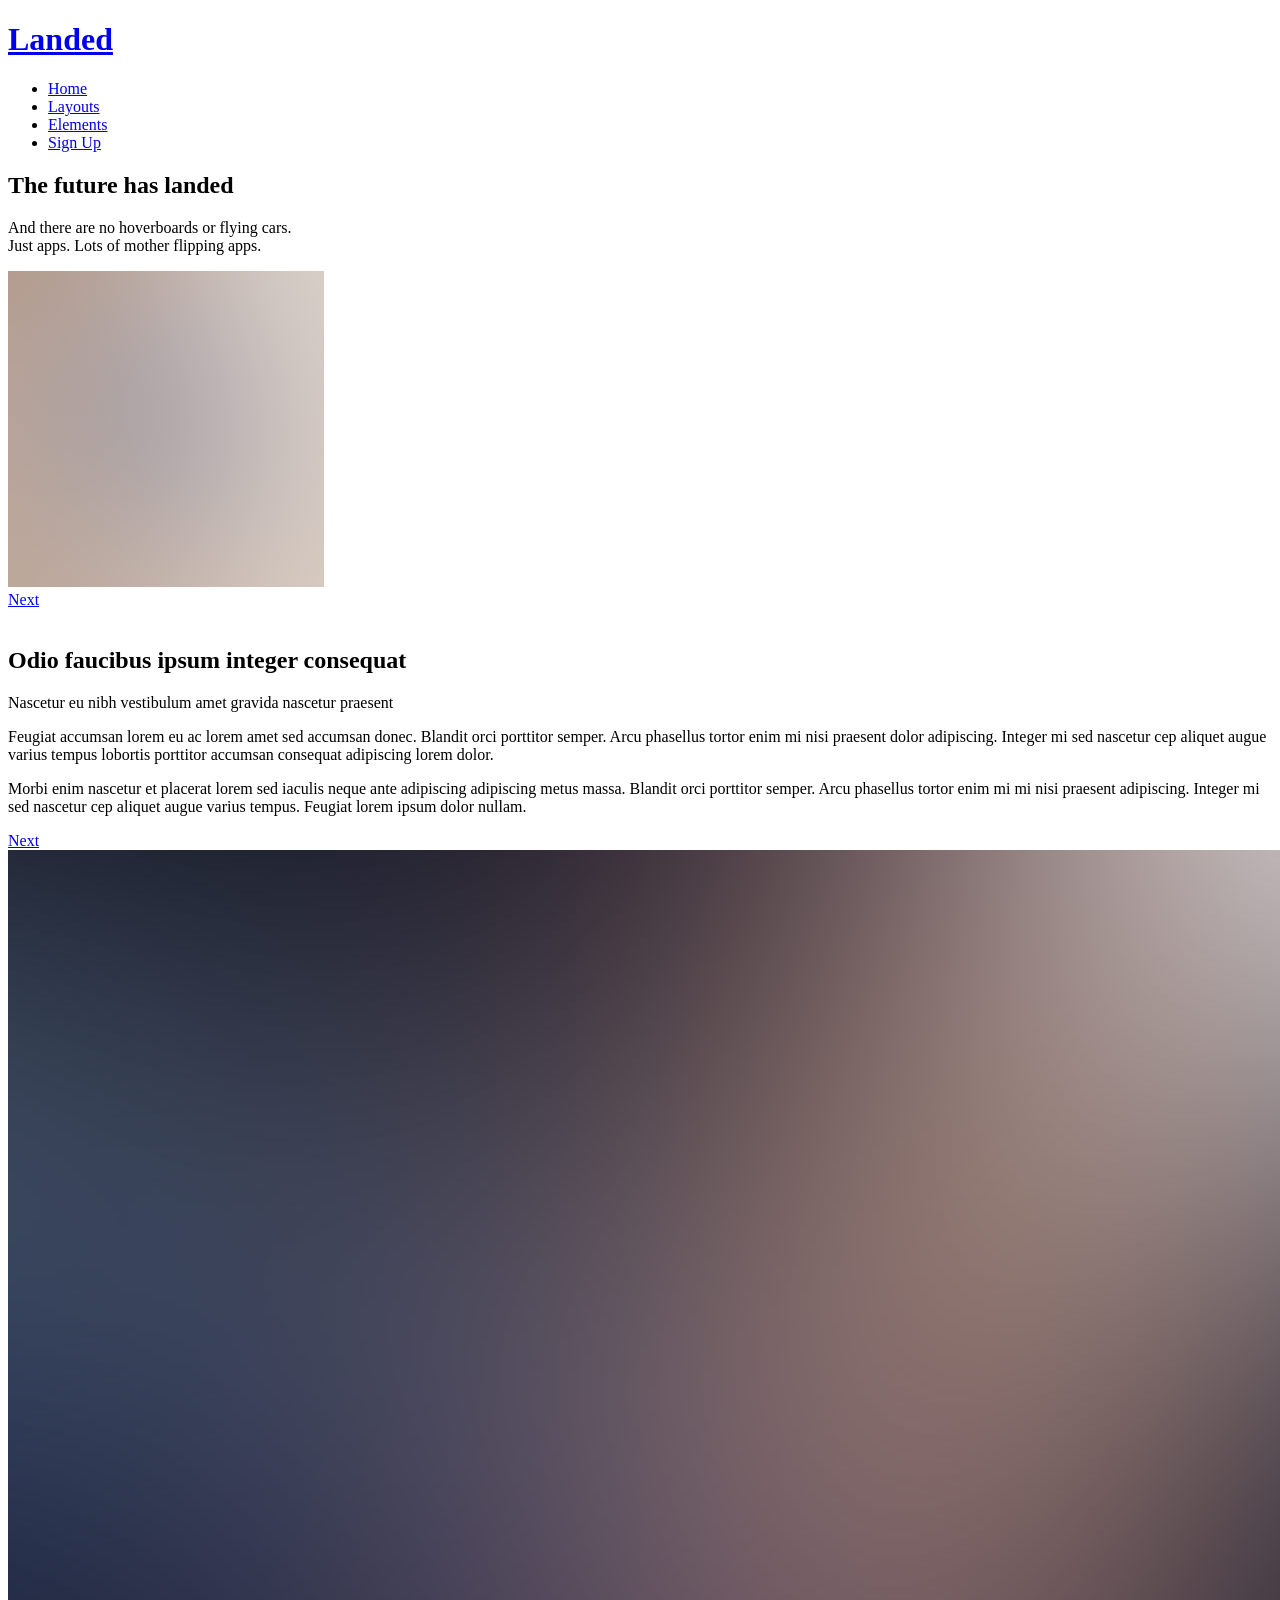
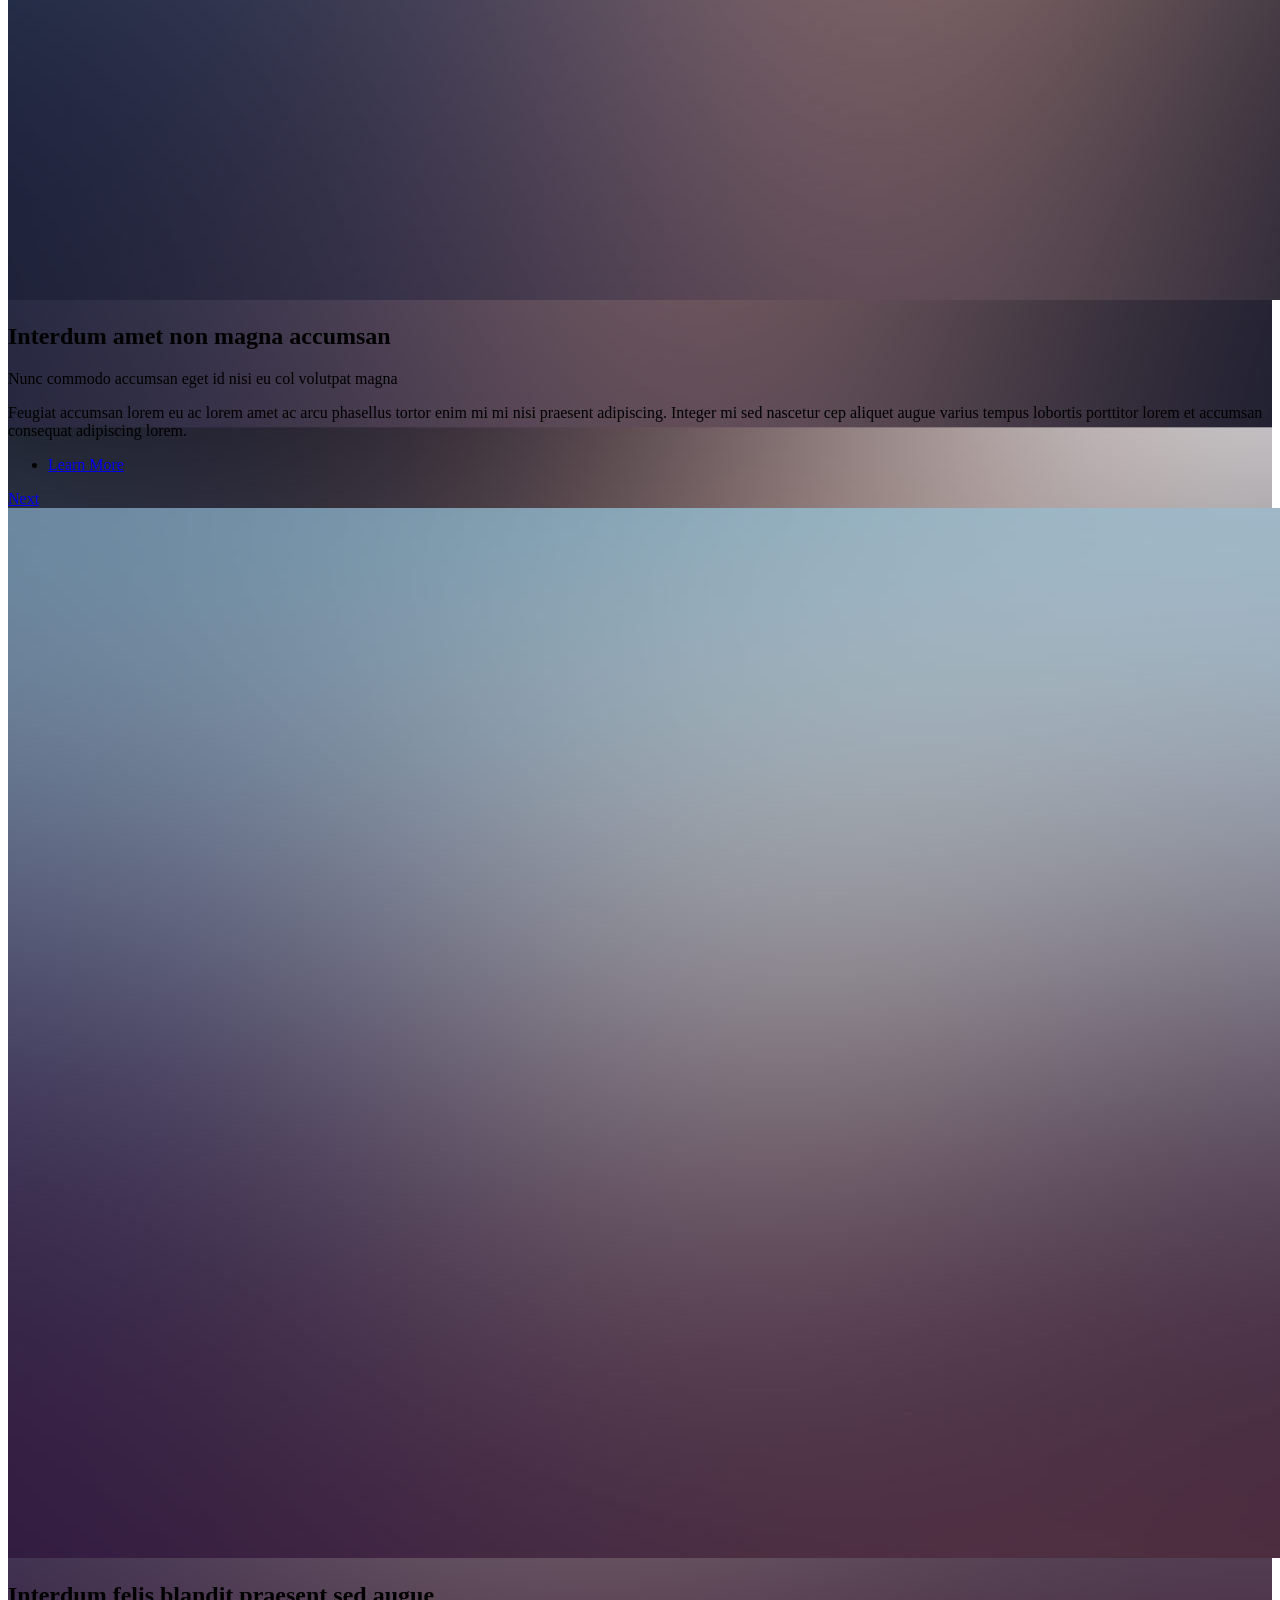
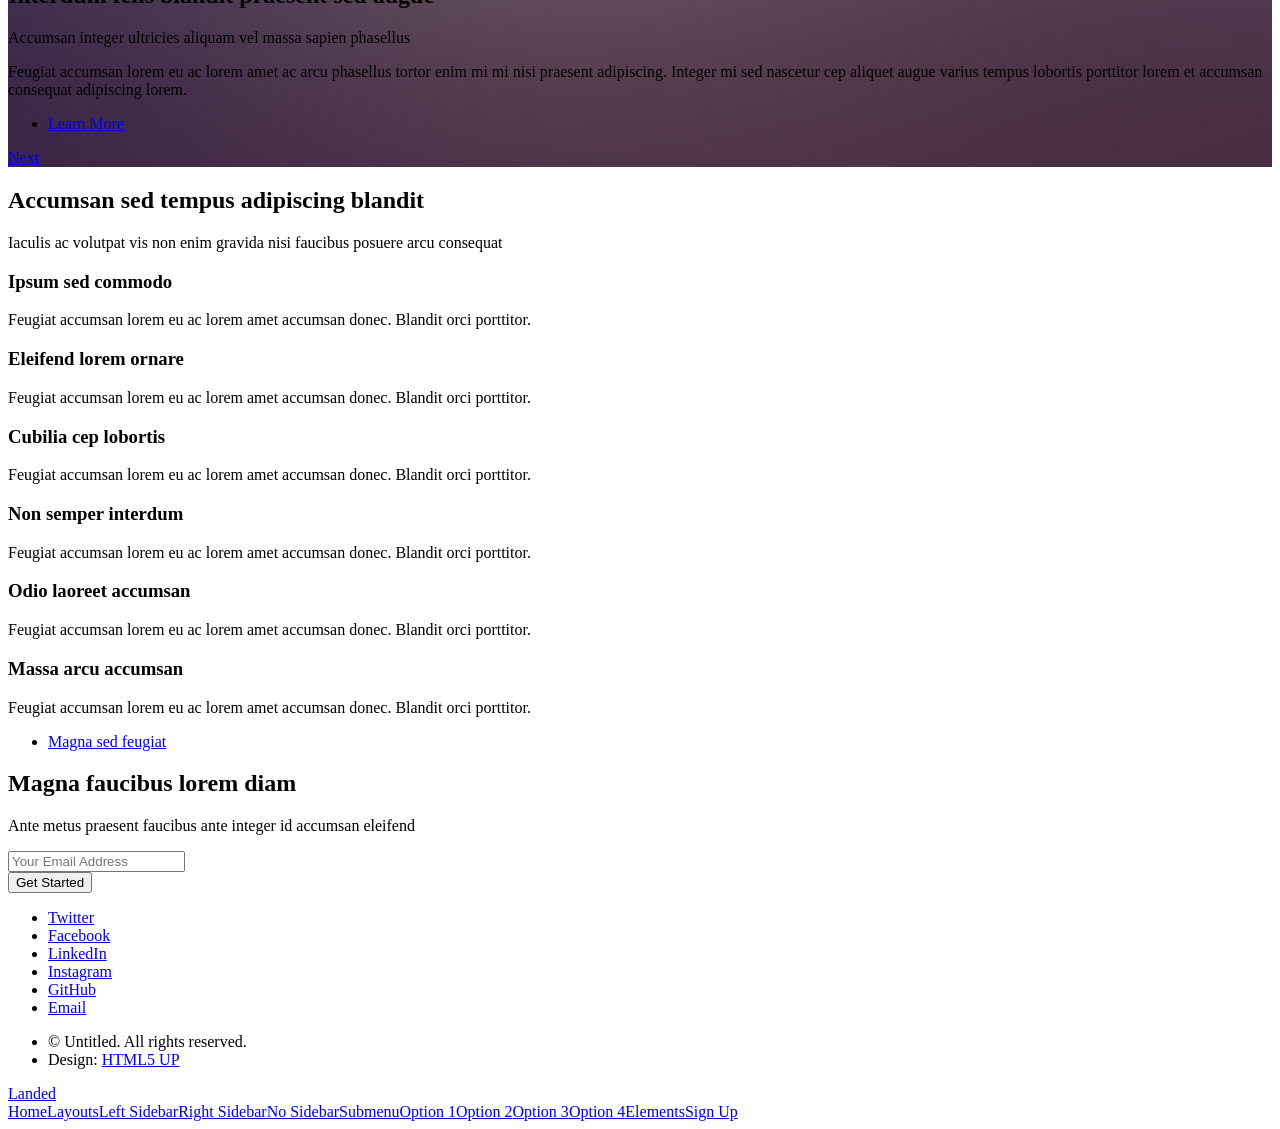
==== index.html @ fa099fa0 "Add files via upload first commit" ====
<!DOCTYPE HTML>
<!--
	Landed by HTML5 UP
	html5up.net | @ajlkn
	Free for personal and commercial use under the CCA 3.0 license (html5up.net/license)
-->
<html>
	<head>
		<title>Landed by HTML5 UP</title>
		<meta charset="utf-8" />
		<meta name="viewport" content="width=device-width, initial-scale=1, user-scalable=no" />
		<link rel="stylesheet" href="assets/css/main.css" />
		<noscript><link rel="stylesheet" href="assets/css/noscript.css" /></noscript>
	</head>
	<body class="is-preload landing">
		<div id="page-wrapper">

			<!-- Header -->
				<header id="header">
					<h1 id="logo"><a href="index.html">Landed</a></h1>
					<nav id="nav">
						<ul>
							<li><a href="index.html">Home</a></li>
							<li>
								<a href="#">Layouts</a>
								<ul>
									<li><a href="left-sidebar.html">Left Sidebar</a></li>
									<li><a href="right-sidebar.html">Right Sidebar</a></li>
									<li><a href="no-sidebar.html">No Sidebar</a></li>
									<li>
										<a href="#">Submenu</a>
										<ul>
											<li><a href="#">Option 1</a></li>
											<li><a href="#">Option 2</a></li>
											<li><a href="#">Option 3</a></li>
											<li><a href="#">Option 4</a></li>
										</ul>
									</li>
								</ul>
							</li>
							<li><a href="elements.html">Elements</a></li>
							<li><a href="#" class="button primary">Sign Up</a></li>
						</ul>
					</nav>
				</header>

			<!-- Banner -->
				<section id="banner">
					<div class="content">
						<header>
							<h2>The future has landed</h2>
							<p>And there are no hoverboards or flying cars.<br />
							Just apps. Lots of mother flipping apps.</p>
						</header>
						<span class="image"><img src="images/pic01.jpg" alt="" /></span>
					</div>
					<a href="#one" class="goto-next scrolly">Next</a>
				</section>

			<!-- One -->
				<section id="one" class="spotlight style1 bottom">
					<span class="image fit main"><img src="images/pic02.jpg" alt="" /></span>
					<div class="content">
						<div class="container">
							<div class="row">
								<div class="col-4 col-12-medium">
									<header>
										<h2>Odio faucibus ipsum integer consequat</h2>
										<p>Nascetur eu nibh vestibulum amet gravida nascetur praesent</p>
									</header>
								</div>
								<div class="col-4 col-12-medium">
									<p>Feugiat accumsan lorem eu ac lorem amet sed accumsan donec.
									Blandit orci porttitor semper. Arcu phasellus tortor enim mi
									nisi praesent dolor adipiscing. Integer mi sed nascetur cep aliquet
									augue varius tempus lobortis porttitor accumsan consequat
									adipiscing lorem dolor.</p>
								</div>
								<div class="col-4 col-12-medium">
									<p>Morbi enim nascetur et placerat lorem sed iaculis neque ante
									adipiscing adipiscing metus massa. Blandit orci porttitor semper.
									Arcu phasellus tortor enim mi mi nisi praesent adipiscing. Integer
									mi sed nascetur cep aliquet augue varius tempus. Feugiat lorem
									ipsum dolor nullam.</p>
								</div>
							</div>
						</div>
					</div>
					<a href="#two" class="goto-next scrolly">Next</a>
				</section>

			<!-- Two -->
				<section id="two" class="spotlight style2 right">
					<span class="image fit main"><img src="images/pic03.jpg" alt="" /></span>
					<div class="content">
						<header>
							<h2>Interdum amet non magna accumsan</h2>
							<p>Nunc commodo accumsan eget id nisi eu col volutpat magna</p>
						</header>
						<p>Feugiat accumsan lorem eu ac lorem amet ac arcu phasellus tortor enim mi mi nisi praesent adipiscing. Integer mi sed nascetur cep aliquet augue varius tempus lobortis porttitor lorem et accumsan consequat adipiscing lorem.</p>
						<ul class="actions">
							<li><a href="#" class="button">Learn More</a></li>
						</ul>
					</div>
					<a href="#three" class="goto-next scrolly">Next</a>
				</section>

			<!-- Three -->
				<section id="three" class="spotlight style3 left">
					<span class="image fit main bottom"><img src="images/pic04.jpg" alt="" /></span>
					<div class="content">
						<header>
							<h2>Interdum felis blandit praesent sed augue</h2>
							<p>Accumsan integer ultricies aliquam vel massa sapien phasellus</p>
						</header>
						<p>Feugiat accumsan lorem eu ac lorem amet ac arcu phasellus tortor enim mi mi nisi praesent adipiscing. Integer mi sed nascetur cep aliquet augue varius tempus lobortis porttitor lorem et accumsan consequat adipiscing lorem.</p>
						<ul class="actions">
							<li><a href="#" class="button">Learn More</a></li>
						</ul>
					</div>
					<a href="#four" class="goto-next scrolly">Next</a>
				</section>

			<!-- Four -->
				<section id="four" class="wrapper style1 special fade-up">
					<div class="container">
						<header class="major">
							<h2>Accumsan sed tempus adipiscing blandit</h2>
							<p>Iaculis ac volutpat vis non enim gravida nisi faucibus posuere arcu consequat</p>
						</header>
						<div class="box alt">
							<div class="row gtr-uniform">
								<section class="col-4 col-6-medium col-12-xsmall">
									<span class="icon solid alt major fa-chart-area"></span>
									<h3>Ipsum sed commodo</h3>
									<p>Feugiat accumsan lorem eu ac lorem amet accumsan donec. Blandit orci porttitor.</p>
								</section>
								<section class="col-4 col-6-medium col-12-xsmall">
									<span class="icon solid alt major fa-comment"></span>
									<h3>Eleifend lorem ornare</h3>
									<p>Feugiat accumsan lorem eu ac lorem amet accumsan donec. Blandit orci porttitor.</p>
								</section>
								<section class="col-4 col-6-medium col-12-xsmall">
									<span class="icon solid alt major fa-flask"></span>
									<h3>Cubilia cep lobortis</h3>
									<p>Feugiat accumsan lorem eu ac lorem amet accumsan donec. Blandit orci porttitor.</p>
								</section>
								<section class="col-4 col-6-medium col-12-xsmall">
									<span class="icon solid alt major fa-paper-plane"></span>
									<h3>Non semper interdum</h3>
									<p>Feugiat accumsan lorem eu ac lorem amet accumsan donec. Blandit orci porttitor.</p>
								</section>
								<section class="col-4 col-6-medium col-12-xsmall">
									<span class="icon solid alt major fa-file"></span>
									<h3>Odio laoreet accumsan</h3>
									<p>Feugiat accumsan lorem eu ac lorem amet accumsan donec. Blandit orci porttitor.</p>
								</section>
								<section class="col-4 col-6-medium col-12-xsmall">
									<span class="icon solid alt major fa-lock"></span>
									<h3>Massa arcu accumsan</h3>
									<p>Feugiat accumsan lorem eu ac lorem amet accumsan donec. Blandit orci porttitor.</p>
								</section>
							</div>
						</div>
						<footer class="major">
							<ul class="actions special">
								<li><a href="#" class="button">Magna sed feugiat</a></li>
							</ul>
						</footer>
					</div>
				</section>

			<!-- Five -->
				<section id="five" class="wrapper style2 special fade">
					<div class="container">
						<header>
							<h2>Magna faucibus lorem diam</h2>
							<p>Ante metus praesent faucibus ante integer id accumsan eleifend</p>
						</header>
						<form method="post" action="#" class="cta">
							<div class="row gtr-uniform gtr-50">
								<div class="col-8 col-12-xsmall"><input type="email" name="email" id="email" placeholder="Your Email Address" /></div>
								<div class="col-4 col-12-xsmall"><input type="submit" value="Get Started" class="fit primary" /></div>
							</div>
						</form>
					</div>
				</section>

			<!-- Footer -->
				<footer id="footer">
					<ul class="icons">
						<li><a href="#" class="icon brands alt fa-twitter"><span class="label">Twitter</span></a></li>
						<li><a href="#" class="icon brands alt fa-facebook-f"><span class="label">Facebook</span></a></li>
						<li><a href="#" class="icon brands alt fa-linkedin-in"><span class="label">LinkedIn</span></a></li>
						<li><a href="#" class="icon brands alt fa-instagram"><span class="label">Instagram</span></a></li>
						<li><a href="#" class="icon brands alt fa-github"><span class="label">GitHub</span></a></li>
						<li><a href="#" class="icon solid alt fa-envelope"><span class="label">Email</span></a></li>
					</ul>
					<ul class="copyright">
						<li>&copy; Untitled. All rights reserved.</li><li>Design: <a href="http://html5up.net">HTML5 UP</a></li>
					</ul>
				</footer>

		</div>

		<!-- Scripts -->
			<script src="assets/js/jquery.min.js"></script>
			<script src="assets/js/jquery.scrolly.min.js"></script>
			<script src="assets/js/jquery.dropotron.min.js"></script>
			<script src="assets/js/jquery.scrollex.min.js"></script>
			<script src="assets/js/browser.min.js"></script>
			<script src="assets/js/breakpoints.min.js"></script>
			<script src="assets/js/util.js"></script>
			<script src="assets/js/main.js"></script>

	</body>
</html>
---- assets/css/main.css ----
@import url("fontawesome-all.min.css");
@import url("https://fonts.googleapis.com/css?family=Roboto:100,300,100italic,300italic");

/*
	Landed by HTML5 UP
	html5up.net | @ajlkn
	Free for personal and commercial use under the CCA 3.0 license (html5up.net/license)
*/

html, body, div, span, applet, object,
iframe, h1, h2, h3, h4, h5, h6, p, blockquote,
pre, a, abbr, acronym, address, big, cite,
code, del, dfn, em, img, ins, kbd, q, s, samp,
small, strike, strong, sub, sup, tt, var, b,
u, i, center, dl, dt, dd, ol, ul, li, fieldset,
form, label, legend, table, caption, tbody,
tfoot, thead, tr, th, td, article, aside,
canvas, details, embed, figure, figcaption,
footer, header, hgroup, menu, nav, output, ruby,
section, summary, time, mark, audio, video {
	margin: 0;
	padding: 0;
	border: 0;
	font-size: 100%;
	font: inherit;
	vertical-align: baseline;}

article, aside, details, figcaption, figure,
footer, header, hgroup, menu, nav, section {
	display: block;}

body {
	line-height: 1;
}

ol, ul {
	list-style: none;
}

blockquote, q {
	quotes: none;
}

	blockquote:before, blockquote:after, q:before, q:after {
		content: '';
		content: none;
	}

table {
	border-collapse: collapse;
	border-spacing: 0;
}

body {
	-webkit-text-size-adjust: none;
}

mark {
	background-color: transparent;
	color: inherit;
}

input::-moz-focus-inner {
	border: 0;
	padding: 0;
}

input, select, textarea {
	-moz-appearance: none;
	-webkit-appearance: none;
	-ms-appearance: none;
	appearance: none;
}

/* Basic */

	html {
		box-sizing: border-box;
	}

	*, *:before, *:after {
		box-sizing: inherit;
	}

	html, body {
		background: #1c1d26;
	}

	body.is-preload *, body.is-preload *:before, body.is-preload *:after {
		-moz-animation: none !important;
		-webkit-animation: none !important;
		-ms-animation: none !important;
		animation: none !important;
		-moz-transition: none !important;
		-webkit-transition: none !important;
		-ms-transition: none !important;
		transition: none !important;
	}

	body, input, select, textarea {
		color: rgba(255, 255, 255, 0.75);
		font-family: "Roboto", Helvetica, sans-serif;
		font-size: 15pt;
		font-weight: 100;
		line-height: 1.75em;
	}

	a {
		-moz-transition: border-color 0.2s ease-in-out, color 0.2s ease-in-out;
		-webkit-transition: border-color 0.2s ease-in-out, color 0.2s ease-in-out;
		-ms-transition: border-color 0.2s ease-in-out, color 0.2s ease-in-out;
		transition: border-color 0.2s ease-in-out, color 0.2s ease-in-out;
		border-bottom: dotted 1px;
		color: #e44c65;
		text-decoration: none;
	}

		a:hover {
			color: #e44c65 !important;
			border-bottom-color: transparent;
		}

	strong, b {
		color: #ffffff;
		font-weight: 300;
	}

	em, i {
		font-style: italic;
	}

	p {
		margin: 0 0 2em 0;
	}

	h1, h2, h3, h4, h5, h6 {
		color: #ffffff;
		font-weight: 300;
		line-height: 1em;
		margin: 0 0 1em 0;
	}

		h1 a, h2 a, h3 a, h4 a, h5 a, h6 a {
			color: inherit;
			border: 0;
		}

	h2 {
		font-size: 2em;
		line-height: 1.5em;
		letter-spacing: -0.025em;
	}

	h3 {
		font-size: 1.35em;
		line-height: 1.5em;
	}

	h4 {
		font-size: 1.1em;
		line-height: 1.5em;
	}

	h5 {
		font-size: 0.9em;
		line-height: 1.5em;
	}

	h6 {
		font-size: 0.7em;
		line-height: 1.5em;
	}

	sub {
		font-size: 0.8em;
		position: relative;
		top: 0.5em;
	}

	sup {
		font-size: 0.8em;
		position: relative;
		top: -0.5em;
	}

	hr {
		border: 0;
		border-bottom: solid 1px rgba(255, 255, 255, 0.3);
		margin: 3em 0;
	}

		hr.major {
			margin: 4em 0;
		}

	blockquote {
		border-left: solid 4px rgba(255, 255, 255, 0.3);
		font-style: italic;
		margin: 0 0 2em 0;
		padding: 0.5em 0 0.5em 2em;
	}

	code {
		background: rgba(255, 255, 255, 0.075);
		border-radius: 4px;
		font-family: "Courier New", monospace;
		font-size: 0.9em;
		margin: 0 0.25em;
		padding: 0.25em 0.65em;
	}

	pre {
		-webkit-overflow-scrolling: touch;
		font-family: "Courier New", monospace;
		font-size: 0.9em;
		margin: 0 0 2em 0;
	}

		pre code {
			display: block;
			line-height: 1.75em;
			padding: 1em 1.5em;
			overflow-x: auto;
		}

	.align-left {
		text-align: left;
	}

	.align-center {
		text-align: center;
	}

	.align-right {
		text-align: right;
	}

/* Loader */

	@-moz-keyframes spinner-show {
		0% {
			opacity: 0;
		}

		100% {
			opacity: 1;
		}
	}

	@-webkit-keyframes spinner-show {
		0% {
			opacity: 0;
		}

		100% {
			opacity: 1;
		}
	}

	@-ms-keyframes spinner-show {
		0% {
			opacity: 0;
		}

		100% {
			opacity: 1;
		}
	}

	@keyframes spinner-show {
		0% {
			opacity: 0;
		}

		100% {
			opacity: 1;
		}
	}

	@-moz-keyframes spinner-hide {
		0% {
			color: rgba(255, 255, 255, 0.15);
			z-index: 100001;
			-moz-transform: scale(1) rotate(0deg);
			-webkit-transform: scale(1) rotate(0deg);
			-ms-transform: scale(1) rotate(0deg);
			transform: scale(1) rotate(0deg);
		}

		99% {
			color: #1c1d26;
			z-index: 100001;
			-moz-transform: scale(0.5) rotate(360deg);
			-webkit-transform: scale(0.5) rotate(360deg);
			-ms-transform: scale(0.5) rotate(360deg);
			transform: scale(0.5) rotate(360deg);
		}

		100% {
			color: #1c1d26;
			z-index: -1;
			-moz-transform: scale(0.5) rotate(360deg);
			-webkit-transform: scale(0.5) rotate(360deg);
			-ms-transform: scale(0.5) rotate(360deg);
			transform: scale(0.5) rotate(360deg);
		}
	}

	@-webkit-keyframes spinner-hide {
		0% {
			color: rgba(255, 255, 255, 0.15);
			z-index: 100001;
			-moz-transform: scale(1) rotate(0deg);
			-webkit-transform: scale(1) rotate(0deg);
			-ms-transform: scale(1) rotate(0deg);
			transform: scale(1) rotate(0deg);
		}

		99% {
			color: #1c1d26;
			z-index: 100001;
			-moz-transform: scale(0.5) rotate(360deg);
			-webkit-transform: scale(0.5) rotate(360deg);
			-ms-transform: scale(0.5) rotate(360deg);
			transform: scale(0.5) rotate(360deg);
		}

		100% {
			color: #1c1d26;
			z-index: -1;
			-moz-transform: scale(0.5) rotate(360deg);
			-webkit-transform: scale(0.5) rotate(360deg);
			-ms-transform: scale(0.5) rotate(360deg);
			transform: scale(0.5) rotate(360deg);
		}
	}

	@-ms-keyframes spinner-hide {
		0% {
			color: rgba(255, 255, 255, 0.15);
			z-index: 100001;
			-moz-transform: scale(1) rotate(0deg);
			-webkit-transform: scale(1) rotate(0deg);
			-ms-transform: scale(1) rotate(0deg);
			transform: scale(1) rotate(0deg);
		}

		99% {
			color: #1c1d26;
			z-index: 100001;
			-moz-transform: scale(0.5) rotate(360deg);
			-webkit-transform: scale(0.5) rotate(360deg);
			-ms-transform: scale(0.5) rotate(360deg);
			transform: scale(0.5) rotate(360deg);
		}

		100% {
			color: #1c1d26;
			z-index: -1;
			-moz-transform: scale(0.5) rotate(360deg);
			-webkit-transform: scale(0.5) rotate(360deg);
			-ms-transform: scale(0.5) rotate(360deg);
			transform: scale(0.5) rotate(360deg);
		}
	}

	@keyframes spinner-hide {
		0% {
			color: rgba(255, 255, 255, 0.15);
			z-index: 100001;
			-moz-transform: scale(1) rotate(0deg);
			-webkit-transform: scale(1) rotate(0deg);
			-ms-transform: scale(1) rotate(0deg);
			transform: scale(1) rotate(0deg);
		}

		99% {
			color: #1c1d26;
			z-index: 100001;
			-moz-transform: scale(0.5) rotate(360deg);
			-webkit-transform: scale(0.5) rotate(360deg);
			-ms-transform: scale(0.5) rotate(360deg);
			transform: scale(0.5) rotate(360deg);
		}

		100% {
			color: #1c1d26;
			z-index: -1;
			-moz-transform: scale(0.5) rotate(360deg);
			-webkit-transform: scale(0.5) rotate(360deg);
			-ms-transform: scale(0.5) rotate(360deg);
			transform: scale(0.5) rotate(360deg);
		}
	}

	@-moz-keyframes spinner-rotate {
		0% {
			-moz-transform: scale(1) rotate(0deg);
			-webkit-transform: scale(1) rotate(0deg);
			-ms-transform: scale(1) rotate(0deg);
			transform: scale(1) rotate(0deg);
		}

		100% {
			-moz-transform: scale(1) rotate(360deg);
			-webkit-transform: scale(1) rotate(360deg);
			-ms-transform: scale(1) rotate(360deg);
			transform: scale(1) rotate(360deg);
		}
	}

	@-webkit-keyframes spinner-rotate {
		0% {
			-moz-transform: scale(1) rotate(0deg);
			-webkit-transform: scale(1) rotate(0deg);
			-ms-transform: scale(1) rotate(0deg);
			transform: scale(1) rotate(0deg);
		}

		100% {
			-moz-transform: scale(1) rotate(360deg);
			-webkit-transform: scale(1) rotate(360deg);
			-ms-transform: scale(1) rotate(360deg);
			transform: scale(1) rotate(360deg);
		}
	}

	@-ms-keyframes spinner-rotate {
		0% {
			-moz-transform: scale(1) rotate(0deg);
			-webkit-transform: scale(1) rotate(0deg);
			-ms-transform: scale(1) rotate(0deg);
			transform: scale(1) rotate(0deg);
		}

		100% {
			-moz-transform: scale(1) rotate(360deg);
			-webkit-transform: scale(1) rotate(360deg);
			-ms-transform: scale(1) rotate(360deg);
			transform: scale(1) rotate(360deg);
		}
	}

	@keyframes spinner-rotate {
		0% {
			-moz-transform: scale(1) rotate(0deg);
			-webkit-transform: scale(1) rotate(0deg);
			-ms-transform: scale(1) rotate(0deg);
			transform: scale(1) rotate(0deg);
		}

		100% {
			-moz-transform: scale(1) rotate(360deg);
			-webkit-transform: scale(1) rotate(360deg);
			-ms-transform: scale(1) rotate(360deg);
			transform: scale(1) rotate(360deg);
		}
	}

	@-moz-keyframes overlay-hide {
		0% {
			opacity: 1;
			z-index: 100000;
		}

		15% {
			opacity: 1;
			z-index: 100000;
		}

		99% {
			opacity: 0;
			z-index: 100000;
		}

		100% {
			opacity: 0;
			z-index: -1;
		}
	}

	@-webkit-keyframes overlay-hide {
		0% {
			opacity: 1;
			z-index: 100000;
		}

		15% {
			opacity: 1;
			z-index: 100000;
		}

		99% {
			opacity: 0;
			z-index: 100000;
		}

		100% {
			opacity: 0;
			z-index: -1;
		}
	}

	@-ms-keyframes overlay-hide {
		0% {
			opacity: 1;
			z-index: 100000;
		}

		15% {
			opacity: 1;
			z-index: 100000;
		}

		99% {
			opacity: 0;
			z-index: 100000;
		}

		100% {
			opacity: 0;
			z-index: -1;
		}
	}

	@keyframes overlay-hide {
		0% {
			opacity: 1;
			z-index: 100000;
		}

		15% {
			opacity: 1;
			z-index: 100000;
		}

		99% {
			opacity: 0;
			z-index: 100000;
		}

		100% {
			opacity: 0;
			z-index: -1;
		}
	}

	body.landing {
		text-decoration: none;
	}

		body.landing:before {
			-moz-osx-font-smoothing: grayscale;
			-webkit-font-smoothing: antialiased;
			display: inline-block;
			font-style: normal;
			font-variant: normal;
			text-rendering: auto;
			line-height: 1;
			text-transform: none !important;
			font-family: 'Font Awesome 5 Free';
			font-weight: 900;
		}

		body.landing:before {
			-moz-animation: spinner-show 1.5s 1 0.25s ease forwards, spinner-hide 0.25s ease-in-out forwards !important;
			-webkit-animation: spinner-show 1.5s 1 0.25s ease forwards, spinner-hide 0.25s ease-in-out forwards !important;
			-ms-animation: spinner-show 1.5s 1 0.25s ease forwards, spinner-hide 0.25s ease-in-out forwards !important;
			animation: spinner-show 1.5s 1 0.25s ease forwards, spinner-hide 0.25s ease-in-out forwards !important;
			-moz-transform-origin: 50% 50%;
			-webkit-transform-origin: 50% 50%;
			-ms-transform-origin: 50% 50%;
			transform-origin: 50% 50%;
			color: rgba(255, 255, 255, 0.15);
			content: '\f1ce';
			cursor: default;
			display: block;
			font-size: 2em;
			height: 2em;
			left: 50%;
			line-height: 2em;
			margin: -1em 0 0 -1em;
			opacity: 0;
			position: fixed;
			text-align: center;
			top: 50%;
			width: 2em;
			z-index: -1;
		}

		body.landing:after {
			-moz-animation: overlay-hide 1.5s ease-in forwards !important;
			-webkit-animation: overlay-hide 1.5s ease-in forwards !important;
			-ms-animation: overlay-hide 1.5s ease-in forwards !important;
			animation: overlay-hide 1.5s ease-in forwards !important;
			background: #1c1d26;
			content: '';
			display: block;
			height: 100%;
			left: 0;
			opacity: 0;
			position: fixed;
			top: 0;
			width: 100%;
			z-index: -1;
		}

		body.landing.is-preload:before {
			-moz-animation: spinner-show 1.5s 1 0.25s ease forwards, spinner-rotate 0.75s infinite linear !important;
			-webkit-animation: spinner-show 1.5s 1 0.25s ease forwards, spinner-rotate 0.75s infinite linear !important;
			-ms-animation: spinner-show 1.5s 1 0.25s ease forwards, spinner-rotate 0.75s infinite linear !important;
			animation: spinner-show 1.5s 1 0.25s ease forwards, spinner-rotate 0.75s infinite linear !important;
			z-index: 100001;
		}

		body.landing.is-preload:after {
			-moz-animation: none !important;
			-webkit-animation: none !important;
			-ms-animation: none !important;
			animation: none !important;
			opacity: 1;
			z-index: 100000;
		}

	@media (-webkit-min-device-pixel-ratio: 2) {

		body.landing:before {
			line-height: 2.025em;
		}

	}

/* Container */

	.container {
		margin: 0 auto;
		max-width: calc(100% - 4em);
		width: 70em;
	}

		.container.xsmall {
			width: 17.5em;
		}

		.container.small {
			width: 35em;
		}

		.container.medium {
			width: 52.5em;
		}

		.container.large {
			width: 87.5em;
		}

		.container.xlarge {
			width: 105em;
		}

		.container.max {
			width: 100%;
		}

		@media screen and (max-width: 1280px) {

			.container {
				width: 90%;
				max-width: 100%;
			}

		}

		@media screen and (max-width: 980px) {

			.container {
				width: 100% !important;
			}

		}

/* Row */

	.row {
		display: flex;
		flex-wrap: wrap;
		box-sizing: border-box;
		align-items: stretch;
	}

		.row > * {
			box-sizing: border-box;
		}

		.row.gtr-uniform > * > :last-child {
			margin-bottom: 0;
		}

		.row.aln-left {
			justify-content: flex-start;
		}

		.row.aln-center {
			justify-content: center;
		}

		.row.aln-right {
			justify-content: flex-end;
		}

		.row.aln-top {
			align-items: flex-start;
		}

		.row.aln-middle {
			align-items: center;
		}

		.row.aln-bottom {
			align-items: flex-end;
		}

		.row > .imp {
			order: -1;
		}

		.row > .col-1 {
			width: 8.33333%;
		}

		.row > .off-1 {
			margin-left: 8.33333%;
		}

		.row > .col-2 {
			width: 16.66667%;
		}

		.row > .off-2 {
			margin-left: 16.66667%;
		}

		.row > .col-3 {
			width: 25%;
		}

		.row > .off-3 {
			margin-left: 25%;
		}

		.row > .col-4 {
			width: 33.33333%;
		}

		.row > .off-4 {
			margin-left: 33.33333%;
		}

		.row > .col-5 {
			width: 41.66667%;
		}

		.row > .off-5 {
			margin-left: 41.66667%;
		}

		.row > .col-6 {
			width: 50%;
		}

		.row > .off-6 {
			margin-left: 50%;
		}

		.row > .col-7 {
			width: 58.33333%;
		}

		.row > .off-7 {
			margin-left: 58.33333%;
		}

		.row > .col-8 {
			width: 66.66667%;
		}

		.row > .off-8 {
			margin-left: 66.66667%;
		}

		.row > .col-9 {
			width: 75%;
		}

		.row > .off-9 {
			margin-left: 75%;
		}

		.row > .col-10 {
			width: 83.33333%;
		}

		.row > .off-10 {
			margin-left: 83.33333%;
		}

		.row > .col-11 {
			width: 91.66667%;
		}

		.row > .off-11 {
			margin-left: 91.66667%;
		}

		.row > .col-12 {
			width: 100%;
		}

		.row > .off-12 {
			margin-left: 100%;
		}

		.row.gtr-0 {
			margin-top: 0;
			margin-left: 0em;
		}

			.row.gtr-0 > * {
				padding: 0 0 0 0em;
			}

			.row.gtr-0.gtr-uniform {
				margin-top: 0em;
			}

				.row.gtr-0.gtr-uniform > * {
					padding-top: 0em;
				}

		.row.gtr-25 {
			margin-top: 0;
			margin-left: -0.625em;
		}

			.row.gtr-25 > * {
				padding: 0 0 0 0.625em;
			}

			.row.gtr-25.gtr-uniform {
				margin-top: -0.625em;
			}

				.row.gtr-25.gtr-uniform > * {
					padding-top: 0.625em;
				}

		.row.gtr-50 {
			margin-top: 0;
			margin-left: -1.25em;
		}

			.row.gtr-50 > * {
				padding: 0 0 0 1.25em;
			}

			.row.gtr-50.gtr-uniform {
				margin-top: -1.25em;
			}

				.row.gtr-50.gtr-uniform > * {
					padding-top: 1.25em;
				}

		.row {
			margin-top: 0;
			margin-left: -2.5em;
		}

			.row > * {
				padding: 0 0 0 2.5em;
			}

			.row.gtr-uniform {
				margin-top: -2.5em;
			}

				.row.gtr-uniform > * {
					padding-top: 2.5em;
				}

		.row.gtr-150 {
			margin-top: 0;
			margin-left: -3.75em;
		}

			.row.gtr-150 > * {
				padding: 0 0 0 3.75em;
			}

			.row.gtr-150.gtr-uniform {
				margin-top: -3.75em;
			}

				.row.gtr-150.gtr-uniform > * {
					padding-top: 3.75em;
				}

		.row.gtr-200 {
			margin-top: 0;
			margin-left: -5em;
		}

			.row.gtr-200 > * {
				padding: 0 0 0 5em;
			}

			.row.gtr-200.gtr-uniform {
				margin-top: -5em;
			}

				.row.gtr-200.gtr-uniform > * {
					padding-top: 5em;
				}

		@media screen and (max-width: 1680px) {

			.row {
				display: flex;
				flex-wrap: wrap;
				box-sizing: border-box;
				align-items: stretch;
			}

				.row > * {
					box-sizing: border-box;
				}

				.row.gtr-uniform > * > :last-child {
					margin-bottom: 0;
				}

				.row.aln-left {
					justify-content: flex-start;
				}

				.row.aln-center {
					justify-content: center;
				}

				.row.aln-right {
					justify-content: flex-end;
				}

				.row.aln-top {
					align-items: flex-start;
				}

				.row.aln-middle {
					align-items: center;
				}

				.row.aln-bottom {
					align-items: flex-end;
				}

				.row > .imp-xlarge {
					order: -1;
				}

				.row > .col-1-xlarge {
					width: 8.33333%;
				}

				.row > .off-1-xlarge {
					margin-left: 8.33333%;
				}

				.row > .col-2-xlarge {
					width: 16.66667%;
				}

				.row > .off-2-xlarge {
					margin-left: 16.66667%;
				}

				.row > .col-3-xlarge {
					width: 25%;
				}

				.row > .off-3-xlarge {
					margin-left: 25%;
				}

				.row > .col-4-xlarge {
					width: 33.33333%;
				}

				.row > .off-4-xlarge {
					margin-left: 33.33333%;
				}

				.row > .col-5-xlarge {
					width: 41.66667%;
				}

				.row > .off-5-xlarge {
					margin-left: 41.66667%;
				}

				.row > .col-6-xlarge {
					width: 50%;
				}

				.row > .off-6-xlarge {
					margin-left: 50%;
				}

				.row > .col-7-xlarge {
					width: 58.33333%;
				}

				.row > .off-7-xlarge {
					margin-left: 58.33333%;
				}

				.row > .col-8-xlarge {
					width: 66.66667%;
				}

				.row > .off-8-xlarge {
					margin-left: 66.66667%;
				}

				.row > .col-9-xlarge {
					width: 75%;
				}

				.row > .off-9-xlarge {
					margin-left: 75%;
				}

				.row > .col-10-xlarge {
					width: 83.33333%;
				}

				.row > .off-10-xlarge {
					margin-left: 83.33333%;
				}

				.row > .col-11-xlarge {
					width: 91.66667%;
				}

				.row > .off-11-xlarge {
					margin-left: 91.66667%;
				}

				.row > .col-12-xlarge {
					width: 100%;
				}

				.row > .off-12-xlarge {
					margin-left: 100%;
				}

				.row.gtr-0 {
					margin-top: 0;
					margin-left: 0em;
				}

					.row.gtr-0 > * {
						padding: 0 0 0 0em;
					}

					.row.gtr-0.gtr-uniform {
						margin-top: 0em;
					}

						.row.gtr-0.gtr-uniform > * {
							padding-top: 0em;
						}

				.row.gtr-25 {
					margin-top: 0;
					margin-left: -0.625em;
				}

					.row.gtr-25 > * {
						padding: 0 0 0 0.625em;
					}

					.row.gtr-25.gtr-uniform {
						margin-top: -0.625em;
					}

						.row.gtr-25.gtr-uniform > * {
							padding-top: 0.625em;
						}

				.row.gtr-50 {
					margin-top: 0;
					margin-left: -1.25em;
				}

					.row.gtr-50 > * {
						padding: 0 0 0 1.25em;
					}

					.row.gtr-50.gtr-uniform {
						margin-top: -1.25em;
					}

						.row.gtr-50.gtr-uniform > * {
							padding-top: 1.25em;
						}

				.row {
					margin-top: 0;
					margin-left: -2.5em;
				}

					.row > * {
						padding: 0 0 0 2.5em;
					}

					.row.gtr-uniform {
						margin-top: -2.5em;
					}

						.row.gtr-uniform > * {
							padding-top: 2.5em;
						}

				.row.gtr-150 {
					margin-top: 0;
					margin-left: -3.75em;
				}

					.row.gtr-150 > * {
						padding: 0 0 0 3.75em;
					}

					.row.gtr-150.gtr-uniform {
						margin-top: -3.75em;
					}

						.row.gtr-150.gtr-uniform > * {
							padding-top: 3.75em;
						}

				.row.gtr-200 {
					margin-top: 0;
					margin-left: -5em;
				}

					.row.gtr-200 > * {
						padding: 0 0 0 5em;
					}

					.row.gtr-200.gtr-uniform {
						margin-top: -5em;
					}

						.row.gtr-200.gtr-uniform > * {
							padding-top: 5em;
						}

		}

		@media screen and (max-width: 1280px) {

			.row {
				display: flex;
				flex-wrap: wrap;
				box-sizing: border-box;
				align-items: stretch;
			}

				.row > * {
					box-sizing: border-box;
				}

				.row.gtr-uniform > * > :last-child {
					margin-bottom: 0;
				}

				.row.aln-left {
					justify-content: flex-start;
				}

				.row.aln-center {
					justify-content: center;
				}

				.row.aln-right {
					justify-content: flex-end;
				}

				.row.aln-top {
					align-items: flex-start;
				}

				.row.aln-middle {
					align-items: center;
				}

				.row.aln-bottom {
					align-items: flex-end;
				}

				.row > .imp-large {
					order: -1;
				}

				.row > .col-1-large {
					width: 8.33333%;
				}

				.row > .off-1-large {
					margin-left: 8.33333%;
				}

				.row > .col-2-large {
					width: 16.66667%;
				}

				.row > .off-2-large {
					margin-left: 16.66667%;
				}

				.row > .col-3-large {
					width: 25%;
				}

				.row > .off-3-large {
					margin-left: 25%;
				}

				.row > .col-4-large {
					width: 33.33333%;
				}

				.row > .off-4-large {
					margin-left: 33.33333%;
				}

				.row > .col-5-large {
					width: 41.66667%;
				}

				.row > .off-5-large {
					margin-left: 41.66667%;
				}

				.row > .col-6-large {
					width: 50%;
				}

				.row > .off-6-large {
					margin-left: 50%;
				}

				.row > .col-7-large {
					width: 58.33333%;
				}

				.row > .off-7-large {
					margin-left: 58.33333%;
				}

				.row > .col-8-large {
					width: 66.66667%;
				}

				.row > .off-8-large {
					margin-left: 66.66667%;
				}

				.row > .col-9-large {
					width: 75%;
				}

				.row > .off-9-large {
					margin-left: 75%;
				}

				.row > .col-10-large {
					width: 83.33333%;
				}

				.row > .off-10-large {
					margin-left: 83.33333%;
				}

				.row > .col-11-large {
					width: 91.66667%;
				}

				.row > .off-11-large {
					margin-left: 91.66667%;
				}

				.row > .col-12-large {
					width: 100%;
				}

				.row > .off-12-large {
					margin-left: 100%;
				}

				.row.gtr-0 {
					margin-top: 0;
					margin-left: 0em;
				}

					.row.gtr-0 > * {
						padding: 0 0 0 0em;
					}

					.row.gtr-0.gtr-uniform {
						margin-top: 0em;
					}

						.row.gtr-0.gtr-uniform > * {
							padding-top: 0em;
						}

				.row.gtr-25 {
					margin-top: 0;
					margin-left: -0.625em;
				}

					.row.gtr-25 > * {
						padding: 0 0 0 0.625em;
					}

					.row.gtr-25.gtr-uniform {
						margin-top: -0.625em;
					}

						.row.gtr-25.gtr-uniform > * {
							padding-top: 0.625em;
						}

				.row.gtr-50 {
					margin-top: 0;
					margin-left: -1.25em;
				}

					.row.gtr-50 > * {
						padding: 0 0 0 1.25em;
					}

					.row.gtr-50.gtr-uniform {
						margin-top: -1.25em;
					}

						.row.gtr-50.gtr-uniform > * {
							padding-top: 1.25em;
						}

				.row {
					margin-top: 0;
					margin-left: -2.5em;
				}

					.row > * {
						padding: 0 0 0 2.5em;
					}

					.row.gtr-uniform {
						margin-top: -2.5em;
					}

						.row.gtr-uniform > * {
							padding-top: 2.5em;
						}

				.row.gtr-150 {
					margin-top: 0;
					margin-left: -3.75em;
				}

					.row.gtr-150 > * {
						padding: 0 0 0 3.75em;
					}

					.row.gtr-150.gtr-uniform {
						margin-top: -3.75em;
					}

						.row.gtr-150.gtr-uniform > * {
							padding-top: 3.75em;
						}

				.row.gtr-200 {
					margin-top: 0;
					margin-left: -5em;
				}

					.row.gtr-200 > * {
						padding: 0 0 0 5em;
					}

					.row.gtr-200.gtr-uniform {
						margin-top: -5em;
					}

						.row.gtr-200.gtr-uniform > * {
							padding-top: 5em;
						}

		}

		@media screen and (max-width: 980px) {

			.row {
				display: flex;
				flex-wrap: wrap;
				box-sizing: border-box;
				align-items: stretch;
			}

				.row > * {
					box-sizing: border-box;
				}

				.row.gtr-uniform > * > :last-child {
					margin-bottom: 0;
				}

				.row.aln-left {
					justify-content: flex-start;
				}

				.row.aln-center {
					justify-content: center;
				}

				.row.aln-right {
					justify-content: flex-end;
				}

				.row.aln-top {
					align-items: flex-start;
				}

				.row.aln-middle {
					align-items: center;
				}

				.row.aln-bottom {
					align-items: flex-end;
				}

				.row > .imp-medium {
					order: -1;
				}

				.row > .col-1-medium {
					width: 8.33333%;
				}

				.row > .off-1-medium {
					margin-left: 8.33333%;
				}

				.row > .col-2-medium {
					width: 16.66667%;
				}

				.row > .off-2-medium {
					margin-left: 16.66667%;
				}

				.row > .col-3-medium {
					width: 25%;
				}

				.row > .off-3-medium {
					margin-left: 25%;
				}

				.row > .col-4-medium {
					width: 33.33333%;
				}

				.row > .off-4-medium {
					margin-left: 33.33333%;
				}

				.row > .col-5-medium {
					width: 41.66667%;
				}

				.row > .off-5-medium {
					margin-left: 41.66667%;
				}

				.row > .col-6-medium {
					width: 50%;
				}

				.row > .off-6-medium {
					margin-left: 50%;
				}

				.row > .col-7-medium {
					width: 58.33333%;
				}

				.row > .off-7-medium {
					margin-left: 58.33333%;
				}

				.row > .col-8-medium {
					width: 66.66667%;
				}

				.row > .off-8-medium {
					margin-left: 66.66667%;
				}

				.row > .col-9-medium {
					width: 75%;
				}

				.row > .off-9-medium {
					margin-left: 75%;
				}

				.row > .col-10-medium {
					width: 83.33333%;
				}

				.row > .off-10-medium {
					margin-left: 83.33333%;
				}

				.row > .col-11-medium {
					width: 91.66667%;
				}

				.row > .off-11-medium {
					margin-left: 91.66667%;
				}

				.row > .col-12-medium {
					width: 100%;
				}

				.row > .off-12-medium {
					margin-left: 100%;
				}

				.row.gtr-0 {
					margin-top: 0;
					margin-left: 0em;
				}

					.row.gtr-0 > * {
						padding: 0 0 0 0em;
					}

					.row.gtr-0.gtr-uniform {
						margin-top: 0em;
					}

						.row.gtr-0.gtr-uniform > * {
							padding-top: 0em;
						}

				.row.gtr-25 {
					margin-top: 0;
					margin-left: -0.625em;
				}

					.row.gtr-25 > * {
						padding: 0 0 0 0.625em;
					}

					.row.gtr-25.gtr-uniform {
						margin-top: -0.625em;
					}

						.row.gtr-25.gtr-uniform > * {
							padding-top: 0.625em;
						}

				.row.gtr-50 {
					margin-top: 0;
					margin-left: -1.25em;
				}

					.row.gtr-50 > * {
						padding: 0 0 0 1.25em;
					}

					.row.gtr-50.gtr-uniform {
						margin-top: -1.25em;
					}

						.row.gtr-50.gtr-uniform > * {
							padding-top: 1.25em;
						}

				.row {
					margin-top: 0;
					margin-left: -2.5em;
				}

					.row > * {
						padding: 0 0 0 2.5em;
					}

					.row.gtr-uniform {
						margin-top: -2.5em;
					}

						.row.gtr-uniform > * {
							padding-top: 2.5em;
						}

				.row.gtr-150 {
					margin-top: 0;
					margin-left: -3.75em;
				}

					.row.gtr-150 > * {
						padding: 0 0 0 3.75em;
					}

					.row.gtr-150.gtr-uniform {
						margin-top: -3.75em;
					}

						.row.gtr-150.gtr-uniform > * {
							padding-top: 3.75em;
						}

				.row.gtr-200 {
					margin-top: 0;
					margin-left: -5em;
				}

					.row.gtr-200 > * {
						padding: 0 0 0 5em;
					}

					.row.gtr-200.gtr-uniform {
						margin-top: -5em;
					}

						.row.gtr-200.gtr-uniform > * {
							padding-top: 5em;
						}

		}

		@media screen and (max-width: 736px) {

			.row {
				display: flex;
				flex-wrap: wrap;
				box-sizing: border-box;
				align-items: stretch;
			}

				.row > * {
					box-sizing: border-box;
				}

				.row.gtr-uniform > * > :last-child {
					margin-bottom: 0;
				}

				.row.aln-left {
					justify-content: flex-start;
				}

				.row.aln-center {
					justify-content: center;
				}

				.row.aln-right {
					justify-content: flex-end;
				}

				.row.aln-top {
					align-items: flex-start;
				}

				.row.aln-middle {
					align-items: center;
				}

				.row.aln-bottom {
					align-items: flex-end;
				}

				.row > .imp-small {
					order: -1;
				}

				.row > .col-1-small {
					width: 8.33333%;
				}

				.row > .off-1-small {
					margin-left: 8.33333%;
				}

				.row > .col-2-small {
					width: 16.66667%;
				}

				.row > .off-2-small {
					margin-left: 16.66667%;
				}

				.row > .col-3-small {
					width: 25%;
				}

				.row > .off-3-small {
					margin-left: 25%;
				}

				.row > .col-4-small {
					width: 33.33333%;
				}

				.row > .off-4-small {
					margin-left: 33.33333%;
				}

				.row > .col-5-small {
					width: 41.66667%;
				}

				.row > .off-5-small {
					margin-left: 41.66667%;
				}

				.row > .col-6-small {
					width: 50%;
				}

				.row > .off-6-small {
					margin-left: 50%;
				}

				.row > .col-7-small {
					width: 58.33333%;
				}

				.row > .off-7-small {
					margin-left: 58.33333%;
				}

				.row > .col-8-small {
					width: 66.66667%;
				}

				.row > .off-8-small {
					margin-left: 66.66667%;
				}

				.row > .col-9-small {
					width: 75%;
				}

				.row > .off-9-small {
					margin-left: 75%;
				}

				.row > .col-10-small {
					width: 83.33333%;
				}

				.row > .off-10-small {
					margin-left: 83.33333%;
				}

				.row > .col-11-small {
					width: 91.66667%;
				}

				.row > .off-11-small {
					margin-left: 91.66667%;
				}

				.row > .col-12-small {
					width: 100%;
				}

				.row > .off-12-small {
					margin-left: 100%;
				}

				.row.gtr-0 {
					margin-top: 0;
					margin-left: 0em;
				}

					.row.gtr-0 > * {
						padding: 0 0 0 0em;
					}

					.row.gtr-0.gtr-uniform {
						margin-top: 0em;
					}

						.row.gtr-0.gtr-uniform > * {
							padding-top: 0em;
						}

				.row.gtr-25 {
					margin-top: 0;
					margin-left: -0.625em;
				}

					.row.gtr-25 > * {
						padding: 0 0 0 0.625em;
					}

					.row.gtr-25.gtr-uniform {
						margin-top: -0.625em;
					}

						.row.gtr-25.gtr-uniform > * {
							padding-top: 0.625em;
						}

				.row.gtr-50 {
					margin-top: 0;
					margin-left: -1.25em;
				}

					.row.gtr-50 > * {
						padding: 0 0 0 1.25em;
					}

					.row.gtr-50.gtr-uniform {
						margin-top: -1.25em;
					}

						.row.gtr-50.gtr-uniform > * {
							padding-top: 1.25em;
						}

				.row {
					margin-top: 0;
					margin-left: -2.5em;
				}

					.row > * {
						padding: 0 0 0 2.5em;
					}

					.row.gtr-uniform {
						margin-top: -2.5em;
					}

						.row.gtr-uniform > * {
							padding-top: 2.5em;
						}

				.row.gtr-150 {
					margin-top: 0;
					margin-left: -3.75em;
				}

					.row.gtr-150 > * {
						padding: 0 0 0 3.75em;
					}

					.row.gtr-150.gtr-uniform {
						margin-top: -3.75em;
					}

						.row.gtr-150.gtr-uniform > * {
							padding-top: 3.75em;
						}

				.row.gtr-200 {
					margin-top: 0;
					margin-left: -5em;
				}

					.row.gtr-200 > * {
						padding: 0 0 0 5em;
					}

					.row.gtr-200.gtr-uniform {
						margin-top: -5em;
					}

						.row.gtr-200.gtr-uniform > * {
							padding-top: 5em;
						}

		}

		@media screen and (max-width: 480px) {

			.row {
				display: flex;
				flex-wrap: wrap;
				box-sizing: border-box;
				align-items: stretch;
			}

				.row > * {
					box-sizing: border-box;
				}

				.row.gtr-uniform > * > :last-child {
					margin-bottom: 0;
				}

				.row.aln-left {
					justify-content: flex-start;
				}

				.row.aln-center {
					justify-content: center;
				}

				.row.aln-right {
					justify-content: flex-end;
				}

				.row.aln-top {
					align-items: flex-start;
				}

				.row.aln-middle {
					align-items: center;
				}

				.row.aln-bottom {
					align-items: flex-end;
				}

				.row > .imp-xsmall {
					order: -1;
				}

				.row > .col-1-xsmall {
					width: 8.33333%;
				}

				.row > .off-1-xsmall {
					margin-left: 8.33333%;
				}

				.row > .col-2-xsmall {
					width: 16.66667%;
				}

				.row > .off-2-xsmall {
					margin-left: 16.66667%;
				}

				.row > .col-3-xsmall {
					width: 25%;
				}

				.row > .off-3-xsmall {
					margin-left: 25%;
				}

				.row > .col-4-xsmall {
					width: 33.33333%;
				}

				.row > .off-4-xsmall {
					margin-left: 33.33333%;
				}

				.row > .col-5-xsmall {
					width: 41.66667%;
				}

				.row > .off-5-xsmall {
					margin-left: 41.66667%;
				}

				.row > .col-6-xsmall {
					width: 50%;
				}

				.row > .off-6-xsmall {
					margin-left: 50%;
				}

				.row > .col-7-xsmall {
					width: 58.33333%;
				}

				.row > .off-7-xsmall {
					margin-left: 58.33333%;
				}

				.row > .col-8-xsmall {
					width: 66.66667%;
				}

				.row > .off-8-xsmall {
					margin-left: 66.66667%;
				}

				.row > .col-9-xsmall {
					width: 75%;
				}

				.row > .off-9-xsmall {
					margin-left: 75%;
				}

				.row > .col-10-xsmall {
					width: 83.33333%;
				}

				.row > .off-10-xsmall {
					margin-left: 83.33333%;
				}

				.row > .col-11-xsmall {
					width: 91.66667%;
				}

				.row > .off-11-xsmall {
					margin-left: 91.66667%;
				}

				.row > .col-12-xsmall {
					width: 100%;
				}

				.row > .off-12-xsmall {
					margin-left: 100%;
				}

				.row.gtr-0 {
					margin-top: 0;
					margin-left: 0em;
				}

					.row.gtr-0 > * {
						padding: 0 0 0 0em;
					}

					.row.gtr-0.gtr-uniform {
						margin-top: 0em;
					}

						.row.gtr-0.gtr-uniform > * {
							padding-top: 0em;
						}

				.row.gtr-25 {
					margin-top: 0;
					margin-left: -0.625em;
				}

					.row.gtr-25 > * {
						padding: 0 0 0 0.625em;
					}

					.row.gtr-25.gtr-uniform {
						margin-top: -0.625em;
					}

						.row.gtr-25.gtr-uniform > * {
							padding-top: 0.625em;
						}

				.row.gtr-50 {
					margin-top: 0;
					margin-left: -1.25em;
				}

					.row.gtr-50 > * {
						padding: 0 0 0 1.25em;
					}

					.row.gtr-50.gtr-uniform {
						margin-top: -1.25em;
					}

						.row.gtr-50.gtr-uniform > * {
							padding-top: 1.25em;
						}

				.row {
					margin-top: 0;
					margin-left: -2.5em;
				}

					.row > * {
						padding: 0 0 0 2.5em;
					}

					.row.gtr-uniform {
						margin-top: -2.5em;
					}

						.row.gtr-uniform > * {
							padding-top: 2.5em;
						}

				.row.gtr-150 {
					margin-top: 0;
					margin-left: -3.75em;
				}

					.row.gtr-150 > * {
						padding: 0 0 0 3.75em;
					}

					.row.gtr-150.gtr-uniform {
						margin-top: -3.75em;
					}

						.row.gtr-150.gtr-uniform > * {
							padding-top: 3.75em;
						}

				.row.gtr-200 {
					margin-top: 0;
					margin-left: -5em;
				}

					.row.gtr-200 > * {
						padding: 0 0 0 5em;
					}

					.row.gtr-200.gtr-uniform {
						margin-top: -5em;
					}

						.row.gtr-200.gtr-uniform > * {
							padding-top: 5em;
						}

		}

/* Section/Article */

	section.special, article.special {
		text-align: center;
	}

	header p {
		color: #ffffff;
		position: relative;
		margin: 0 0 1.5em 0;
	}

	header h2 + p {
		font-size: 1.25em;
		margin-top: -1em;
		line-height: 1.75em;
	}

	header h3 + p {
		font-size: 1.1em;
		margin-top: -0.8em;
		line-height: 1.75em;
	}

	header h4 + p,
	header h5 + p,
	header h6 + p {
		font-size: 0.9em;
		margin-top: -0.6em;
		line-height: 1.5em;
	}

	header.major {
		margin: 0 0 4em 0;
		position: relative;
		text-align: center;
	}

		header.major:after {
			background: #e44c65;
			content: '';
			display: inline-block;
			height: 0.2em;
			max-width: 20em;
			width: 75%;
		}

	footer.major {
		margin: 4em 0 0 0;
	}

/* Form */

	form {
		margin: 0 0 2em 0;
	}

		form.cta {
			max-width: 35em;
			margin-left: auto;
			margin-right: auto;
		}

	label {
		color: #ffffff;
		display: block;
		font-size: 0.9em;
		font-weight: 300;
		margin: 0 0 1em 0;
	}

	input[type="text"],
	input[type="password"],
	input[type="email"],
	select,
	textarea {
		-moz-appearance: none;
		-webkit-appearance: none;
		-ms-appearance: none;
		appearance: none;
		-moz-transition: border-color 0.2s ease-in-out;
		-webkit-transition: border-color 0.2s ease-in-out;
		-ms-transition: border-color 0.2s ease-in-out;
		transition: border-color 0.2s ease-in-out;
		background: transparent;
		border-radius: 4px;
		border: solid 1px rgba(255, 255, 255, 0.3);
		color: inherit;
		display: block;
		outline: 0;
		padding: 0 1em;
		text-decoration: none;
		width: 100%;
	}

		input[type="text"]:invalid,
		input[type="password"]:invalid,
		input[type="email"]:invalid,
		select:invalid,
		textarea:invalid {
			box-shadow: none;
		}

		input[type="text"]:focus,
		input[type="password"]:focus,
		input[type="email"]:focus,
		select:focus,
		textarea:focus {
			border-color: #e44c65;
		}

	select {
		background-image: url("data:image/svg+xml;charset=utf8,%3Csvg xmlns='http://www.w3.org/2000/svg' width='40' height='40' preserveAspectRatio='none' viewBox='0 0 40 40'%3E%3Cpath d='M9.4,12.3l10.4,10.4l10.4-10.4c0.2-0.2,0.5-0.4,0.9-0.4c0.3,0,0.6,0.1,0.9,0.4l3.3,3.3c0.2,0.2,0.4,0.5,0.4,0.9 c0,0.4-0.1,0.6-0.4,0.9L20.7,31.9c-0.2,0.2-0.5,0.4-0.9,0.4c-0.3,0-0.6-0.1-0.9-0.4L4.3,17.3c-0.2-0.2-0.4-0.5-0.4-0.9 c0-0.4,0.1-0.6,0.4-0.9l3.3-3.3c0.2-0.2,0.5-0.4,0.9-0.4S9.1,12.1,9.4,12.3z' fill='rgba(255, 255, 255, 0.3)' /%3E%3C/svg%3E");
		background-size: 1.25rem;
		background-repeat: no-repeat;
		background-position: calc(100% - 1rem) center;
		height: 3em;
		padding-right: 3em;
		text-overflow: ellipsis;
	}

		select option {
			color: #ffffff;
			background: #1c1d26;
		}

		select:focus::-ms-value {
			background-color: transparent;
		}

		select::-ms-expand {
			display: none;
		}

	input[type="text"],
	input[type="password"],
	input[type="email"],
	select {
		height: 3em;
	}

	textarea {
		padding: 0.75em 1em;
	}

	input[type="checkbox"],
	input[type="radio"] {
		-moz-appearance: none;
		-webkit-appearance: none;
		-ms-appearance: none;
		appearance: none;
		display: block;
		float: left;
		margin-right: -2em;
		opacity: 0;
		width: 1em;
		z-index: -1;
	}

		input[type="checkbox"] + label,
		input[type="radio"] + label {
			text-decoration: none;
			color: rgba(255, 255, 255, 0.75);
			cursor: pointer;
			display: inline-block;
			font-size: 1em;
			font-weight: 100;
			padding-left: 2.55em;
			padding-right: 0.75em;
			position: relative;
		}

			input[type="checkbox"] + label:before,
			input[type="radio"] + label:before {
				-moz-osx-font-smoothing: grayscale;
				-webkit-font-smoothing: antialiased;
				display: inline-block;
				font-style: normal;
				font-variant: normal;
				text-rendering: auto;
				line-height: 1;
				text-transform: none !important;
				font-family: 'Font Awesome 5 Free';
				font-weight: 900;
			}

			input[type="checkbox"] + label:before,
			input[type="radio"] + label:before {
				border-radius: 4px;
				border: solid 1px rgba(255, 255, 255, 0.3);
				content: '';
				display: inline-block;
				font-size: 0.8em;
				height: 2.25em;
				left: 0;
				line-height: 2.25em;
				position: absolute;
				text-align: center;
				top: 0;
				width: 2.25em;
			}

		input[type="checkbox"]:checked + label:before,
		input[type="radio"]:checked + label:before {
			background: rgba(255, 255, 255, 0.25);
			color: #ffffff;
			content: '\f00c';
		}

		input[type="checkbox"]:focus + label:before,
		input[type="radio"]:focus + label:before {
			border-color: #e44c65;
		}

	input[type="checkbox"] + label:before {
		border-radius: 4px;
	}

	input[type="radio"] + label:before {
		border-radius: 100%;
	}

	::-webkit-input-placeholder {
		color: rgba(255, 255, 255, 0.5) !important;
		opacity: 1.0;
	}

	:-moz-placeholder {
		color: rgba(255, 255, 255, 0.5) !important;
		opacity: 1.0;
	}

	::-moz-placeholder {
		color: rgba(255, 255, 255, 0.5) !important;
		opacity: 1.0;
	}

	:-ms-input-placeholder {
		color: rgba(255, 255, 255, 0.5) !important;
		opacity: 1.0;
	}

/* Box */

	.box {
		border-radius: 4px;
		border: solid 1px rgba(255, 255, 255, 0.3);
		margin-bottom: 2em;
		padding: 1.5em;
	}

		.box > :last-child,
		.box > :last-child > :last-child,
		.box > :last-child > :last-child > :last-child {
			margin-bottom: 0;
		}

		.box.alt {
			border: 0;
			border-radius: 0;
			padding: 0;
		}

/* Icon */

	.icon {
		text-decoration: none;
		border-bottom: none;
		position: relative;
	}

		.icon:before {
			-moz-osx-font-smoothing: grayscale;
			-webkit-font-smoothing: antialiased;
			display: inline-block;
			font-style: normal;
			font-variant: normal;
			text-rendering: auto;
			line-height: 1;
			text-transform: none !important;
			font-family: 'Font Awesome 5 Free';
			font-weight: 400;
		}

		.icon > .label {
			display: none;
		}

		.icon:before {
			line-height: inherit;
		}

		.icon.solid:before {
			font-weight: 900 !important;
		}

		.icon.brands:before {
			font-family: 'Font Awesome 5 Brands' !important;
		}

		.icon.alt {
			text-decoration: none;
		}

			.icon.alt:before {
				-moz-osx-font-smoothing: grayscale;
				-webkit-font-smoothing: antialiased;
				display: inline-block;
				font-style: normal;
				font-variant: normal;
				text-rendering: auto;
				line-height: 1;
				text-transform: none !important;
				font-family: 'Font Awesome 5 Free';
				font-weight: 400;
			}

			.icon.alt:before {
				color: #1c1d26 !important;
				text-shadow: 1px 0 0 #ffffff, -1px 0 0 #ffffff, 0 1px 0 #ffffff, 0 -1px 0 #ffffff;
			}

		.icon.major {
			background: #272833;
			border-radius: 100%;
			cursor: default;
			display: inline-block;
			height: 6em;
			line-height: 5.65em;
			margin: 0 0 2em 0;
			text-align: center;
			width: 6em;
		}

			.icon.major:before {
				font-size: 2.25em;
			}

			.icon.major.alt {
				text-decoration: none;
			}

				.icon.major.alt:before {
					-moz-osx-font-smoothing: grayscale;
					-webkit-font-smoothing: antialiased;
					display: inline-block;
					font-style: normal;
					font-variant: normal;
					text-rendering: auto;
					line-height: 1;
					text-transform: none !important;
					font-family: 'Font Awesome 5 Free';
					font-weight: 400;
				}

				.icon.major.alt:before {
					color: #272833 !important;
					text-shadow: 1px 0 0 #ffffff, -1px 0 0 #ffffff, 0 1px 0 #ffffff, 0 -1px 0 #ffffff;
				}

/* Image */

	.image {
		border-radius: 4px;
		border: 0;
		display: inline-block;
		position: relative;
		overflow: hidden;
	}

		.image:before {
			content: '';
			display: block;
			position: absolute;
			left: 0;
			top: 0;
			background-image: url("images/overlay.png");
			width: 100%;
			height: 100%;
			z-index: 1;
		}

		.image img {
			border-radius: 4px;
			display: block;
		}

		.image.left {
			float: left;
			margin: 0 1.5em 1em 0;
			top: 0.25em;
		}

		.image.right {
			float: right;
			margin: 0 0 1em 1.5em;
			top: 0.25em;
		}

		.image.left, .image.right {
			max-width: 40%;
		}

			.image.left img, .image.right img {
				width: 100%;
			}

		.image.fit {
			display: block;
			margin: 0 0 2em 0;
			width: 100%;
		}

			.image.fit img {
				width: 100%;
			}

/* List */

	ol {
		list-style: decimal;
		margin: 0 0 2em 0;
		padding-left: 1.25em;
	}

		ol li {
			padding-left: 0.25em;
		}

	ul {
		list-style: disc;
		margin: 0 0 2em 0;
		padding-left: 1em;
	}

		ul li {
			padding-left: 0.5em;
		}

		ul.alt {
			list-style: none;
			padding-left: 0;
		}

			ul.alt li {
				border-top: solid 1px rgba(255, 255, 255, 0.3);
				padding: 0.5em 0;
			}

				ul.alt li:first-child {
					border-top: 0;
					padding-top: 0;
				}

	dl {
		margin: 0 0 2em 0;
	}

/* Icons */

	ul.icons {
		cursor: default;
		list-style: none;
		padding-left: 0;
	}

		ul.icons li {
			display: inline-block;
			height: 2.5em;
			line-height: 2.5em;
			padding: 0 0.5em;
		}

			ul.icons li .icon {
				font-size: 0.8em;
			}

				ul.icons li .icon:before {
					font-size: 2em;
				}

/* Actions */

	ul.actions {
		display: -moz-flex;
		display: -webkit-flex;
		display: -ms-flex;
		display: flex;
		cursor: default;
		list-style: none;
		margin-left: -1em;
		padding-left: 0;
	}

		ul.actions li {
			padding: 0 0 0 1em;
			vertical-align: middle;
		}

		ul.actions.special {
			-moz-justify-content: center;
			-webkit-justify-content: center;
			-ms-justify-content: center;
			justify-content: center;
			width: 100%;
			margin-left: 0;
		}

			ul.actions.special li:first-child {
				padding-left: 0;
			}

		ul.actions.stacked {
			-moz-flex-direction: column;
			-webkit-flex-direction: column;
			-ms-flex-direction: column;
			flex-direction: column;
			margin-left: 0;
		}

			ul.actions.stacked li {
				padding: 1.3em 0 0 0;
			}

				ul.actions.stacked li:first-child {
					padding-top: 0;
				}

		ul.actions.fit {
			width: calc(100% + 1em);
		}

			ul.actions.fit li {
				-moz-flex-grow: 1;
				-webkit-flex-grow: 1;
				-ms-flex-grow: 1;
				flex-grow: 1;
				-moz-flex-shrink: 1;
				-webkit-flex-shrink: 1;
				-ms-flex-shrink: 1;
				flex-shrink: 1;
				width: 100%;
			}

				ul.actions.fit li > * {
					width: 100%;
				}

			ul.actions.fit.stacked {
				width: 100%;
			}

		@media screen and (max-width: 480px) {

			ul.actions:not(.fixed) {
				-moz-flex-direction: column;
				-webkit-flex-direction: column;
				-ms-flex-direction: column;
				flex-direction: column;
				margin-left: 0;
				width: 100% !important;
			}

				ul.actions:not(.fixed) li {
					-moz-flex-grow: 1;
					-webkit-flex-grow: 1;
					-ms-flex-grow: 1;
					flex-grow: 1;
					-moz-flex-shrink: 1;
					-webkit-flex-shrink: 1;
					-ms-flex-shrink: 1;
					flex-shrink: 1;
					padding: 1em 0 0 0;
					text-align: center;
					width: 100%;
				}

					ul.actions:not(.fixed) li > * {
						width: 100%;
					}

					ul.actions:not(.fixed) li:first-child {
						padding-top: 0;
					}

					ul.actions:not(.fixed) li input[type="submit"],
					ul.actions:not(.fixed) li input[type="reset"],
					ul.actions:not(.fixed) li input[type="button"],
					ul.actions:not(.fixed) li button,
					ul.actions:not(.fixed) li .button {
						width: 100%;
					}

						ul.actions:not(.fixed) li input[type="submit"].icon:before,
						ul.actions:not(.fixed) li input[type="reset"].icon:before,
						ul.actions:not(.fixed) li input[type="button"].icon:before,
						ul.actions:not(.fixed) li button.icon:before,
						ul.actions:not(.fixed) li .button.icon:before {
							margin-left: -0.5em;
						}

		}

/* Table */

	.table-wrapper {
		-webkit-overflow-scrolling: touch;
		overflow-x: auto;
	}

	table {
		margin: 0 0 2em 0;
		width: 100%;
	}

		table tbody tr {
			border: solid 1px rgba(255, 255, 255, 0.3);
			border-left: 0;
			border-right: 0;
		}

			table tbody tr:nth-child(2n + 1) {
				background-color: rgba(255, 255, 255, 0.075);
			}

		table td {
			padding: 0.75em 0.75em;
		}

		table th {
			color: #ffffff;
			font-size: 0.9em;
			font-weight: 300;
			padding: 0 0.75em 0.75em 0.75em;
			text-align: left;
		}

		table thead {
			border-bottom: solid 1px rgba(255, 255, 255, 0.3);
		}

		table tfoot {
			border-top: solid 1px rgba(255, 255, 255, 0.3);
		}

		table.alt {
			border-collapse: separate;
		}

			table.alt tbody tr td {
				border: solid 1px rgba(255, 255, 255, 0.3);
				border-left-width: 0;
				border-top-width: 0;
			}

				table.alt tbody tr td:first-child {
					border-left-width: 1px;
				}

			table.alt tbody tr:first-child td {
				border-top-width: 1px;
			}

			table.alt thead {
				border-bottom: 0;
			}

			table.alt tfoot {
				border-top: 0;
			}

/* Button */

	input[type="submit"],
	input[type="reset"],
	input[type="button"],
	.button {
		-moz-appearance: none;
		-webkit-appearance: none;
		-ms-appearance: none;
		appearance: none;
		-moz-transition: background-color 0.2s ease-in-out, color 0.2s ease-in-out, box-shadow 0.2s ease-in-out;
		-webkit-transition: background-color 0.2s ease-in-out, color 0.2s ease-in-out, box-shadow 0.2s ease-in-out;
		-ms-transition: background-color 0.2s ease-in-out, color 0.2s ease-in-out, box-shadow 0.2s ease-in-out;
		transition: background-color 0.2s ease-in-out, color 0.2s ease-in-out, box-shadow 0.2s ease-in-out;
		background-color: transparent;
		border-radius: 4px;
		border: 0;
		box-shadow: inset 0 0 0 1px rgba(255, 255, 255, 0.3);
		color: #ffffff !important;
		cursor: pointer;
		display: inline-block;
		font-weight: 300;
		height: 3em;
		line-height: 3em;
		padding: 0 2.25em;
		text-align: center;
		text-decoration: none;
		white-space: nowrap;
	}

		input[type="submit"]:hover, input[type="submit"]:active,
		input[type="reset"]:hover,
		input[type="reset"]:active,
		input[type="button"]:hover,
		input[type="button"]:active,
		.button:hover,
		.button:active {
			box-shadow: inset 0 0 0 1px #e44c65;
			color: #e44c65 !important;
		}

		input[type="submit"]:active,
		input[type="reset"]:active,
		input[type="button"]:active,
		.button:active {
			background-color: rgba(228, 76, 101, 0.15);
		}

		input[type="submit"].icon:before,
		input[type="reset"].icon:before,
		input[type="button"].icon:before,
		.button.icon:before {
			margin-right: 0.5em;
		}

		input[type="submit"].fit,
		input[type="reset"].fit,
		input[type="button"].fit,
		.button.fit {
			width: 100%;
		}

		input[type="submit"].small,
		input[type="reset"].small,
		input[type="button"].small,
		.button.small {
			font-size: 0.8em;
		}

		input[type="submit"].large,
		input[type="reset"].large,
		input[type="button"].large,
		.button.large {
			font-size: 1.35em;
		}

		input[type="submit"].primary,
		input[type="reset"].primary,
		input[type="button"].primary,
		.button.primary {
			background-color: #e44c65;
			box-shadow: none;
			color: #ffffff !important;
		}

			input[type="submit"].primary:hover,
			input[type="reset"].primary:hover,
			input[type="button"].primary:hover,
			.button.primary:hover {
				background-color: #e76278;
			}

			input[type="submit"].primary:active,
			input[type="reset"].primary:active,
			input[type="button"].primary:active,
			.button.primary:active {
				background-color: #e13652;
			}

		input[type="submit"].disabled, input[type="submit"]:disabled,
		input[type="reset"].disabled,
		input[type="reset"]:disabled,
		input[type="button"].disabled,
		input[type="button"]:disabled,
		.button.disabled,
		.button:disabled {
			background-color: rgba(255, 255, 255, 0.3) !important;
			box-shadow: none !important;
			color: #ffffff !important;
			cursor: default;
			opacity: 0.25;
		}

/* Goto Next */

	.goto-next {
		border: 0;
		bottom: 0;
		display: block;
		height: 5em;
		left: 50%;
		margin: 0 0 0 -5em;
		overflow: hidden;
		position: absolute;
		text-indent: 10em;
		white-space: nowrap;
		width: 10em;
		z-index: 1;
	}

		.goto-next:before {
			background-image: url("images/arrow.svg");
			background-position: center center;
			background-repeat: no-repeat;
			background-size: contain;
			content: '';
			display: block;
			height: 1.5em;
			left: 50%;
			margin: -0.75em 0 0 -1em;
			position: absolute;
			top: 50%;
			width: 2em;
			z-index: 1;
		}

/* Spotlight */

	.spotlight {
		background-attachment: fixed;
		background-position: center center;
		background-size: cover;
		box-shadow: 0 0.25em 0.5em 0 rgba(0, 0, 0, 0.25);
		height: 100vh;
		overflow: hidden;
		position: relative;
	}

		.spotlight:nth-last-of-type(1) {
			z-index: 1;
		}

		.spotlight:nth-last-of-type(2) {
			z-index: 2;
		}

		.spotlight:nth-last-of-type(3) {
			z-index: 3;
		}

		.spotlight:nth-last-of-type(4) {
			z-index: 4;
		}

		.spotlight:nth-last-of-type(5) {
			z-index: 5;
		}

		.spotlight:nth-last-of-type(6) {
			z-index: 6;
		}

		.spotlight:nth-last-of-type(7) {
			z-index: 7;
		}

		.spotlight:nth-last-of-type(8) {
			z-index: 8;
		}

		.spotlight:nth-last-of-type(9) {
			z-index: 9;
		}

		.spotlight:nth-last-of-type(10) {
			z-index: 10;
		}

		.spotlight:nth-last-of-type(11) {
			z-index: 11;
		}

		.spotlight:nth-last-of-type(12) {
			z-index: 12;
		}

		.spotlight:nth-last-of-type(13) {
			z-index: 13;
		}

		.spotlight:nth-last-of-type(14) {
			z-index: 14;
		}

		.spotlight:nth-last-of-type(15) {
			z-index: 15;
		}

		.spotlight:nth-last-of-type(16) {
			z-index: 16;
		}

		.spotlight:nth-last-of-type(17) {
			z-index: 17;
		}

		.spotlight:nth-last-of-type(18) {
			z-index: 18;
		}

		.spotlight:nth-last-of-type(19) {
			z-index: 19;
		}

		.spotlight:nth-last-of-type(20) {
			z-index: 20;
		}

		.spotlight:before {
			background-image: url("images/overlay.png");
			content: '';
			display: block;
			height: 100%;
			left: 0;
			top: 0;
			width: 100%;
		}

		.spotlight .image.main {
			display: none;
		}

			.spotlight .image.main img {
				position: relative;
			}

		.spotlight .content {
			-moz-transform: translate(0,0);
			-webkit-transform: translate(0,0);
			-ms-transform: translate(0,0);
			transform: translate(0,0);
			-moz-transition: -moz-transform 1s ease, opacity 1s ease;
			-webkit-transition: -webkit-transform 1s ease, opacity 1s ease;
			-ms-transition: -ms-transform 1s ease, opacity 1s ease;
			transition: transform 1s ease, opacity 1s ease;
			background: rgba(23, 24, 32, 0.95);
			border-style: solid;
			opacity: 1;
			position: absolute;
		}

		.spotlight .goto-next {
			-moz-transform: translate(0,0);
			-webkit-transform: translate(0,0);
			-ms-transform: translate(0,0);
			transform: translate(0,0);
			-moz-transition: -moz-transform 0.75s ease, opacity 1s ease-in;
			-webkit-transition: -webkit-transform 0.75s ease, opacity 1s ease-in;
			-ms-transition: -ms-transform 0.75s ease, opacity 1s ease-in;
			transition: transform 0.75s ease, opacity 1s ease-in;
			-moz-transition-delay: 0.5s;
			-webkit-transition-delay: 0.5s;
			-ms-transition-delay: 0.5s;
			transition-delay: 0.5s;
			opacity: 1;
		}

		.spotlight.top .content, .spotlight.bottom .content {
			left: 0;
			padding: 5.1em 0 3.1em 0;
			width: 100%;
		}

		.spotlight.top .content {
			border-bottom-width: 0.35em;
			top: 0;
		}

		.spotlight.bottom .content {
			border-top-width: 0.35em;
			bottom: 0;
		}

		.spotlight.left .content, .spotlight.right .content {
			height: 101%;
			padding: 6em 3em;
			top: 0;
			width: 28em;
		}

		.spotlight.left .content {
			border-right-width: 0.35em;
			left: 0;
		}

		.spotlight.right .content {
			border-left-width: 0.35em;
			right: 0;
		}

		.spotlight.style1 .content {
			border-color: #e44c65;
		}

		.spotlight.style2 .content {
			border-color: #5480f1;
		}

		.spotlight.style3 .content {
			border-color: #39c088;
		}

		.spotlight.inactive .content {
			opacity: 0;
		}

		.spotlight.inactive .goto-next {
			-moz-transform: translate(0,1.5em);
			-webkit-transform: translate(0,1.5em);
			-ms-transform: translate(0,1.5em);
			transform: translate(0,1.5em);
			opacity: 0;
		}

		.spotlight.inactive.top .content {
			-moz-transform: translate(0,-5em);
			-webkit-transform: translate(0,-5em);
			-ms-transform: translate(0,-5em);
			transform: translate(0,-5em);
		}

		.spotlight.inactive.bottom .content {
			-moz-transform: translate(0,5em);
			-webkit-transform: translate(0,5em);
			-ms-transform: translate(0,5em);
			transform: translate(0,5em);
		}

		.spotlight.inactive.left .content {
			-moz-transform: translate(-5em,0);
			-webkit-transform: translate(-5em,0);
			-ms-transform: translate(-5em,0);
			transform: translate(-5em,0);
		}

		.spotlight.inactive.right .content {
			-moz-transform: translate(5em,0);
			-webkit-transform: translate(5em,0);
			-ms-transform: translate(5em,0);
			transform: translate(5em,0);
		}

	body.is-touch .spotlight {
		background-attachment: scroll;
	}

/* Wrapper */

	.wrapper {
		padding: 6em 0 4em 0;
	}

		.wrapper.style2 {
			background: #e44c65;
		}

			.wrapper.style2 input[type="text"]:focus,
			.wrapper.style2 input[type="password"]:focus,
			.wrapper.style2 input[type="email"]:focus,
			.wrapper.style2 select:focus,
			.wrapper.style2 textarea:focus {
				border-color: rgba(255, 255, 255, 0.5);
			}

			.wrapper.style2 input[type="submit"]:hover, .wrapper.style2 input[type="submit"]:active,
			.wrapper.style2 input[type="reset"]:hover,
			.wrapper.style2 input[type="reset"]:active,
			.wrapper.style2 input[type="button"]:hover,
			.wrapper.style2 input[type="button"]:active,
			.wrapper.style2 .button:hover,
			.wrapper.style2 .button:active {
				background-color: rgba(255, 255, 255, 0.075) !important;
				box-shadow: inset 0 0 0 1px rgba(255, 255, 255, 0.5) !important;
				color: #ffffff !important;
			}

			.wrapper.style2 input[type="submit"]:active,
			.wrapper.style2 input[type="reset"]:active,
			.wrapper.style2 input[type="button"]:active,
			.wrapper.style2 .button:active {
				background-color: rgba(255, 255, 255, 0.25) !important;
			}

			.wrapper.style2 input[type="submit"].primary,
			.wrapper.style2 input[type="reset"].primary,
			.wrapper.style2 input[type="button"].primary,
			.wrapper.style2 .button.primary {
				background-color: #ffffff;
				color: #e44c65 !important;
			}

				.wrapper.style2 input[type="submit"].primary:hover, .wrapper.style2 input[type="submit"].primary:active,
				.wrapper.style2 input[type="reset"].primary:hover,
				.wrapper.style2 input[type="reset"].primary:active,
				.wrapper.style2 input[type="button"].primary:hover,
				.wrapper.style2 input[type="button"].primary:active,
				.wrapper.style2 .button.primary:hover,
				.wrapper.style2 .button.primary:active {
					background-color: rgba(255, 255, 255, 0.075) !important;
					box-shadow: inset 0 0 0 1px rgba(255, 255, 255, 0.5) !important;
					color: #ffffff !important;
				}

				.wrapper.style2 input[type="submit"].primary:active,
				.wrapper.style2 input[type="reset"].primary:active,
				.wrapper.style2 input[type="button"].primary:active,
				.wrapper.style2 .button.primary:active {
					background-color: rgba(255, 255, 255, 0.25) !important;
				}

		.wrapper.fade-down > .container {
			-moz-transform: translate(0,0);
			-webkit-transform: translate(0,0);
			-ms-transform: translate(0,0);
			transform: translate(0,0);
			-moz-transition: -moz-transform 1s ease, opacity 1s ease;
			-webkit-transition: -webkit-transform 1s ease, opacity 1s ease;
			-ms-transition: -ms-transform 1s ease, opacity 1s ease;
			transition: transform 1s ease, opacity 1s ease;
			opacity: 1;
		}

		.wrapper.fade-down.inactive > .container {
			-moz-transform: translate(0,-1em);
			-webkit-transform: translate(0,-1em);
			-ms-transform: translate(0,-1em);
			transform: translate(0,-1em);
			opacity: 0;
		}

		.wrapper.fade-up > .container {
			-moz-transform: translate(0,0);
			-webkit-transform: translate(0,0);
			-ms-transform: translate(0,0);
			transform: translate(0,0);
			-moz-transition: -moz-transform 1s ease, opacity 1s ease;
			-webkit-transition: -webkit-transform 1s ease, opacity 1s ease;
			-ms-transition: -ms-transform 1s ease, opacity 1s ease;
			transition: transform 1s ease, opacity 1s ease;
			opacity: 1;
		}

		.wrapper.fade-up.inactive > .container {
			-moz-transform: translate(0,1em);
			-webkit-transform: translate(0,1em);
			-ms-transform: translate(0,1em);
			transform: translate(0,1em);
			opacity: 0;
		}

		.wrapper.fade > .container {
			-moz-transition: opacity 1s ease;
			-webkit-transition: opacity 1s ease;
			-ms-transition: opacity 1s ease;
			transition: opacity 1s ease;
			opacity: 1;
		}

		.wrapper.fade.inactive > .container {
			opacity: 0;
		}

/* Dropotron */

	.dropotron {
		background: rgba(39, 40, 51, 0.965);
		border-radius: 4px;
		box-shadow: 0 0.075em 0.35em 0 rgba(0, 0, 0, 0.125);
		list-style: none;
		margin-top: calc(-0.25em + 1px);
		min-width: 12em;
		padding: 0.25em 0;
	}

		.dropotron > li {
			border-top: solid 1px rgba(255, 255, 255, 0.035);
			padding: 0;
		}

			.dropotron > li a, .dropotron > li span {
				border: 0;
				color: rgba(255, 255, 255, 0.75);
				display: block;
				padding: 0.1em 1em;
				text-decoration: none;
			}

			.dropotron > li:first-child {
				border-top: 0;
			}

			.dropotron > li.active > a, .dropotron > li.active > span {
				color: #e44c65;
			}

		.dropotron.level-0 {
			font-size: 0.8em;
			margin-top: 1em;
		}

			.dropotron.level-0:before {
				-moz-transform: rotate(45deg);
				-webkit-transform: rotate(45deg);
				-ms-transform: rotate(45deg);
				transform: rotate(45deg);
				background: #272833;
				content: '';
				display: block;
				height: 1em;
				position: absolute;
				right: 1.5em;
				top: -0.5em;
				width: 1em;
			}

	body.landing .dropotron.level-0 {
		margin-top: 0;
	}

/* Header */

	#page-wrapper {
		padding-top: 3.5em;
	}

	#header {
		background: rgba(39, 40, 51, 0.965);
		box-shadow: 0 0 0.25em 0 rgba(0, 0, 0, 0.25);
		cursor: default;
		height: 3.5em;
		left: 0;
		line-height: 3.5em;
		position: fixed;
		top: 0;
		width: 100%;
		z-index: 100;
	}

		#header h1 {
			height: inherit;
			left: 1.25em;
			line-height: inherit;
			margin: 0;
			position: absolute;
			top: 0;
		}

		#header nav {
			position: absolute;
			right: 1em;
			top: 0;
		}

			#header nav ul {
				margin: 0;
			}

				#header nav ul li {
					display: inline-block;
					margin-left: 1em;
				}

					#header nav ul li a, #header nav ul li span {
						border: 0;
						color: inherit;
						display: inline-block;
						height: inherit;
						line-height: inherit;
						outline: 0;
					}

						#header nav ul li a.button, #header nav ul li span.button {
							height: 2em;
							line-height: 2em;
							padding: 0 1.25em;
						}

						#header nav ul li a:not(.button):before, #header nav ul li span:not(.button):before {
							margin-right: 0.5em;
						}

					#header nav ul li.active > a, #header nav ul li.active > span {
						color: #e44c65;
					}

					#header nav ul li > ul {
						display: none;
					}

	body.landing #page-wrapper {
		padding-top: 0;
	}

	body.landing #header {
		background: transparent;
		box-shadow: none;
		position: absolute;
	}

/* Banner */

	#banner {
		background-attachment: fixed;
		background-color: #272833;
		background-image: url("../../images/banner.jpg");
		background-position: center center;
		background-size: cover;
		box-shadow: 0 0.25em 0.5em 0 rgba(0, 0, 0, 0.25);
		min-height: 100vh;
		position: relative;
		text-align: center;
		z-index: 21;
	}

		#banner:before {
			content: '';
			display: inline-block;
			height: 100vh;
			vertical-align: middle;
			width: 1%;
		}

		#banner:after {
			background-image: -moz-linear-gradient(top, rgba(23, 24, 32, 0.95), rgba(23, 24, 32, 0.95)), url("images/overlay.png");;
			background-image: -webkit-linear-gradient(top, rgba(23, 24, 32, 0.95), rgba(23, 24, 32, 0.95)), url("images/overlay.png");;
			background-image: -ms-linear-gradient(top, rgba(23, 24, 32, 0.95), rgba(23, 24, 32, 0.95)), url("images/overlay.png");;
			background-image: linear-gradient(top, rgba(23, 24, 32, 0.95), rgba(23, 24, 32, 0.95)), url("images/overlay.png");;
			content: '';
			display: block;
			height: 100%;
			left: 0;
			position: absolute;
			top: 0;
			width: 100%;
		}

		#banner .content {
			display: inline-block;
			margin-right: 1%;
			max-width: 95%;
			padding: 6em;
			position: relative;
			text-align: right;
			vertical-align: middle;
			z-index: 1;
		}

			#banner .content header {
				display: inline-block;
				vertical-align: middle;
			}

				#banner .content header h2 {
					font-size: 2.5em;
					margin: 0;
				}

				#banner .content header p {
					margin: 0.5em 0 0 0;
					top: 0;
				}

			#banner .content .image {
				border-radius: 100%;
				display: inline-block;
				height: 18em;
				margin-left: 3em;
				vertical-align: middle;
				width: 18em;
			}

				#banner .content .image img {
					border-radius: 100%;
					display: block;
					width: 100%;
				}

	body.is-touch #banner {
		background-attachment: scroll;
	}

/* Footer */

	#footer {
		background: #272833;
		padding: 6em 0;
		text-align: center;
	}

		#footer .icons .icon.alt {
			text-decoration: none;
		}

			#footer .icons .icon.alt:before {
				-moz-osx-font-smoothing: grayscale;
				-webkit-font-smoothing: antialiased;
				display: inline-block;
				font-style: normal;
				font-variant: normal;
				text-rendering: auto;
				line-height: 1;
				text-transform: none !important;
				font-family: 'Font Awesome 5 Free';
				font-weight: 400;
			}

			#footer .icons .icon.alt:before {
				color: #272833 !important;
				text-shadow: 1px 0 0 rgba(255, 255, 255, 0.5), -1px 0 0 rgba(255, 255, 255, 0.5), 0 1px 0 rgba(255, 255, 255, 0.5), 0 -1px 0 rgba(255, 255, 255, 0.5);
			}

		#footer .copyright {
			color: rgba(255, 255, 255, 0.5);
			font-size: 0.8em;
			line-height: 1em;
			margin: 2em 0 0 0;
			padding: 0;
			text-align: center;
		}

			#footer .copyright li {
				border-left: solid 1px rgba(255, 255, 255, 0.3);
				display: inline-block;
				list-style: none;
				margin-left: 1.5em;
				padding-left: 1.5em;
			}

				#footer .copyright li:first-child {
					border-left: 0;
					margin-left: 0;
					padding-left: 0;
				}

				#footer .copyright li a {
					color: inherit;
				}

/* XLarge */

	@media screen and (max-width: 1680px) {

		/* Basic */

			body, input, select, textarea {
				font-size: 13pt;
			}

	}

/* Large */

	@media screen and (max-width: 1280px) {

		/* Basic */

			body, input, select, textarea {
				font-size: 11.5pt;
			}

		/* Spotlight */

			.spotlight.top .content {
				padding: 3.825em 0 1.825em 0;
			}

			.spotlight.bottom .content {
				padding: 3.825em 0 2.95em 0;
			}

			.spotlight.left .content, .spotlight.right .content {
				padding: 4.5em 2.5em;
				width: 25em;
			}

		/* Wrapper */

			.wrapper {
				padding: 4.5em 0 2.5em 0;
			}

		/* Dropotron */

			.dropotron.level-0 {
				font-size: 1em;
			}

		/* Banner */

			#banner .content {
				padding: 4.5em;
			}

		/* Footer */

			#footer {
				padding: 4.5em 0;
			}

	}

/* Medium */

	@media screen and (max-width: 980px) {

		/* Basic */

			body, input, select, textarea {
				font-size: 12pt;
			}

		/* Spotlight */

			.spotlight {
				background-attachment: scroll;
				height: auto;
			}

				.spotlight .image.main {
					display: block;
					margin: 0;
					max-height: 40vh;
					overflow: hidden;
				}

				.spotlight .content {
					background-color: #1c1d26;
					border-width: 0 !important;
					border-top-width: 0.35em !important;
					bottom: auto !important;
					left: auto !important;
					padding: 4.5em 2.5em 2.5em 2.5em !important;
					position: relative;
					right: auto !important;
					text-align: center;
					top: auto !important;
					width: 100% !important;
				}

					.spotlight .content ul.actions {
						-moz-justify-content: center;
						-webkit-justify-content: center;
						-ms-justify-content: center;
						justify-content: center;
						width: 100%;
						margin-left: 0;
					}

						.spotlight .content ul.actions li:first-child {
							padding-left: 0;
						}

				.spotlight .goto-next {
					display: none;
				}

		/* Wrapper */

			.wrapper {
				padding: 4.5em 2.5em 2.5em 2.5em;
			}

		/* Banner */

			#banner {
				background-attachment: scroll;
			}

				#banner .goto-next {
					height: 7em;
				}

				#banner .content {
					padding: 9em 0;
					text-align: center;
				}

					#banner .content header {
						display: block;
						margin: 0 0 2em 0;
						text-align: center;
					}

					#banner .content .image {
						margin: 0;
					}

		/* Footer */

			#footer {
				padding: 4.5em 0;
			}

	}

/* Small */

	#navPanel, #titleBar {
		display: none;
	}

	@media screen and (max-width: 736px) {

		/* Basic */

			html, body {
				overflow-x: hidden;
			}

			body, input, select, textarea {
				font-size: 12pt;
			}

			h2 {
				font-size: 1.5em;
			}

			h3 {
				font-size: 1.2em;
			}

			h4 {
				font-size: 1em;
			}

		/* Section/Article */

			header p br {
				display: none;
			}

			header h2 + p {
				font-size: 1em;
			}

			header h3 + p {
				font-size: 1em;
			}

			header h4 + p,
			header h5 + p,
			header h6 + p {
				font-size: 0.9em;
			}

			header.major {
				margin: 0 0 2em 0;
			}

		/* Goto Next */

			.goto-next:before {
				height: 0.8em;
				margin: -0.4em 0 0 -0.6em;
				width: 1.2em;
			}

		/* Spotlight */

			.spotlight {
				box-shadow: 0 0.125em 0.5em 0 rgba(0, 0, 0, 0.25);
			}

				.spotlight .image.main {
					max-height: 60vh;
				}

				.spotlight .content {
					border-top-width: 0.2em !important;
					padding: 3.25em 1.5em 1.25em 1.5em !important;
				}

		/* Wrapper */

			.wrapper {
				padding: 3.25em 1.5em 1.25em 1.5em;
			}

		/* Header */

			#header {
				display: none;
			}

		/* Banner */

			#banner {
				box-shadow: 0 0.125em 0.5em 0 rgba(0, 0, 0, 0.25);
				min-height: calc(100vh - 44px);
			}

				#banner:before {
					height: calc(100vh - 44px);
				}

				#banner .content {
					padding: 4.0625em 1.5em 4.875em 1.5em;
				}

					#banner .content header h2 {
						font-size: 1.5em;
					}

					#banner .content .image {
						height: 9em;
						width: 9em;
					}

		/* Nav */

			#page-wrapper {
				-moz-backface-visibility: hidden;
				-webkit-backface-visibility: hidden;
				-ms-backface-visibility: hidden;
				backface-visibility: hidden;
				-moz-transition: -moz-transform 0.5s ease;
				-webkit-transition: -webkit-transform 0.5s ease;
				-ms-transition: -ms-transform 0.5s ease;
				transition: transform 0.5s ease;
				padding-bottom: 1px;
				padding-top: 44px !important;
			}

			#titleBar {
				-moz-backface-visibility: hidden;
				-webkit-backface-visibility: hidden;
				-ms-backface-visibility: hidden;
				backface-visibility: hidden;
				-moz-transition: -moz-transform 0.5s ease;
				-webkit-transition: -webkit-transform 0.5s ease;
				-ms-transition: -ms-transform 0.5s ease;
				transition: transform 0.5s ease;
				display: block;
				height: 44px;
				left: 0;
				position: fixed;
				top: 0;
				width: 100%;
				z-index: 10001;
				background: #272833;
				box-shadow: 0 0.125em 0.125em 0 rgba(0, 0, 0, 0.125);
			}

				#titleBar .title {
					color: #ffffff;
					display: block;
					font-weight: 300;
					height: 44px;
					line-height: 44px;
					text-align: center;
				}

					#titleBar .title a {
						color: inherit;
						border: 0;
					}

				#titleBar .toggle {
					text-decoration: none;
					height: 60px;
					left: 0;
					position: absolute;
					top: 0;
					width: 90px;
					outline: 0;
					border: 0;
				}

					#titleBar .toggle:before {
						-moz-osx-font-smoothing: grayscale;
						-webkit-font-smoothing: antialiased;
						display: inline-block;
						font-style: normal;
						font-variant: normal;
						text-rendering: auto;
						line-height: 1;
						text-transform: none !important;
						font-family: 'Font Awesome 5 Free';
						font-weight: 900;
					}

					#titleBar .toggle:before {
						background: #e44c65;
						color: rgba(255, 255, 255, 0.5);
						content: '\f0c9';
						display: block;
						font-size: 18px;
						height: 44px;
						left: 0;
						line-height: 44px;
						position: absolute;
						text-align: center;
						top: 0;
						width: 54px;
					}

			#navPanel {
				-moz-backface-visibility: hidden;
				-webkit-backface-visibility: hidden;
				-ms-backface-visibility: hidden;
				backface-visibility: hidden;
				-moz-transform: translateX(-275px);
				-webkit-transform: translateX(-275px);
				-ms-transform: translateX(-275px);
				transform: translateX(-275px);
				-moz-transition: -moz-transform 0.5s ease;
				-webkit-transition: -webkit-transform 0.5s ease;
				-ms-transition: -ms-transform 0.5s ease;
				transition: transform 0.5s ease;
				display: block;
				height: 100%;
				left: 0;
				overflow-y: auto;
				position: fixed;
				top: 0;
				width: 275px;
				z-index: 10002;
				background: #181920;
				padding: 0.75em 1.25em;
			}

				#navPanel .link {
					border: 0;
					border-top: solid 1px rgba(255, 255, 255, 0.05);
					color: rgba(255, 255, 255, 0.75);
					display: block;
					height: 3em;
					line-height: 3em;
					text-decoration: none;
				}

					#navPanel .link:hover {
						color: inherit !important;
					}

					#navPanel .link:first-child {
						border-top: 0;
					}

					#navPanel .link.depth-0 {
						color: #ffffff;
						font-weight: 300;
					}

					#navPanel .link .indent-1 {
						display: inline-block;
						width: 1.25em;
					}

					#navPanel .link .indent-2 {
						display: inline-block;
						width: 2.5em;
					}

					#navPanel .link .indent-3 {
						display: inline-block;
						width: 3.75em;
					}

					#navPanel .link .indent-4 {
						display: inline-block;
						width: 5em;
					}

					#navPanel .link .indent-5 {
						display: inline-block;
						width: 6.25em;
					}

			body.navPanel-visible #page-wrapper {
				-moz-transform: translateX(275px);
				-webkit-transform: translateX(275px);
				-ms-transform: translateX(275px);
				transform: translateX(275px);
			}

			body.navPanel-visible #titleBar {
				-moz-transform: translateX(275px);
				-webkit-transform: translateX(275px);
				-ms-transform: translateX(275px);
				transform: translateX(275px);
			}

			body.navPanel-visible #navPanel {
				-moz-transform: translateX(0);
				-webkit-transform: translateX(0);
				-ms-transform: translateX(0);
				transform: translateX(0);
			}

		/* Footer */

			#footer {
				padding: 3.25em 1.5em;
			}

	}

/* XSmall */

	@media screen and (max-width: 480px) {

		/* Basic */

			html, body {
				min-width: 320px;
			}

			body, input, select, textarea {
				font-size: 12pt;
			}

		/* Button */

			input[type="submit"],
			input[type="reset"],
			input[type="button"],
			.button {
				padding: 0;
			}

		/* Spotlight */

			.spotlight .image.main {
				max-height: 50vh;
			}

			.spotlight .content {
				padding: 3em 1.25em 1em 1.25em !important;
			}

		/* Wrapper */

			.wrapper {
				padding: 3em 1.25em 1em 1.25em;
			}

		/* Banner */

			#banner .content {
				padding: 3em 1.5625em 5.25em 1.5625em;
			}

		/* Footer */

			#footer {
				padding: 3em 1.25em;
			}

				#footer .copyright {
					line-height: inherit;
				}

					#footer .copyright li {
						border-left: 0;
						display: block;
						margin: 0;
						padding: 0;
					}

	}
---- assets/css/noscript.css ----
/*
	Landed by HTML5 UP
	html5up.net | @ajlkn
	Free for personal and commercial use under the CCA 3.0 license (html5up.net/license)
*/

/* Loader */

	body.landing.is-preload:before {
		display: none;
	}

	body.landing.is-preload:after {
		display: none;
	}
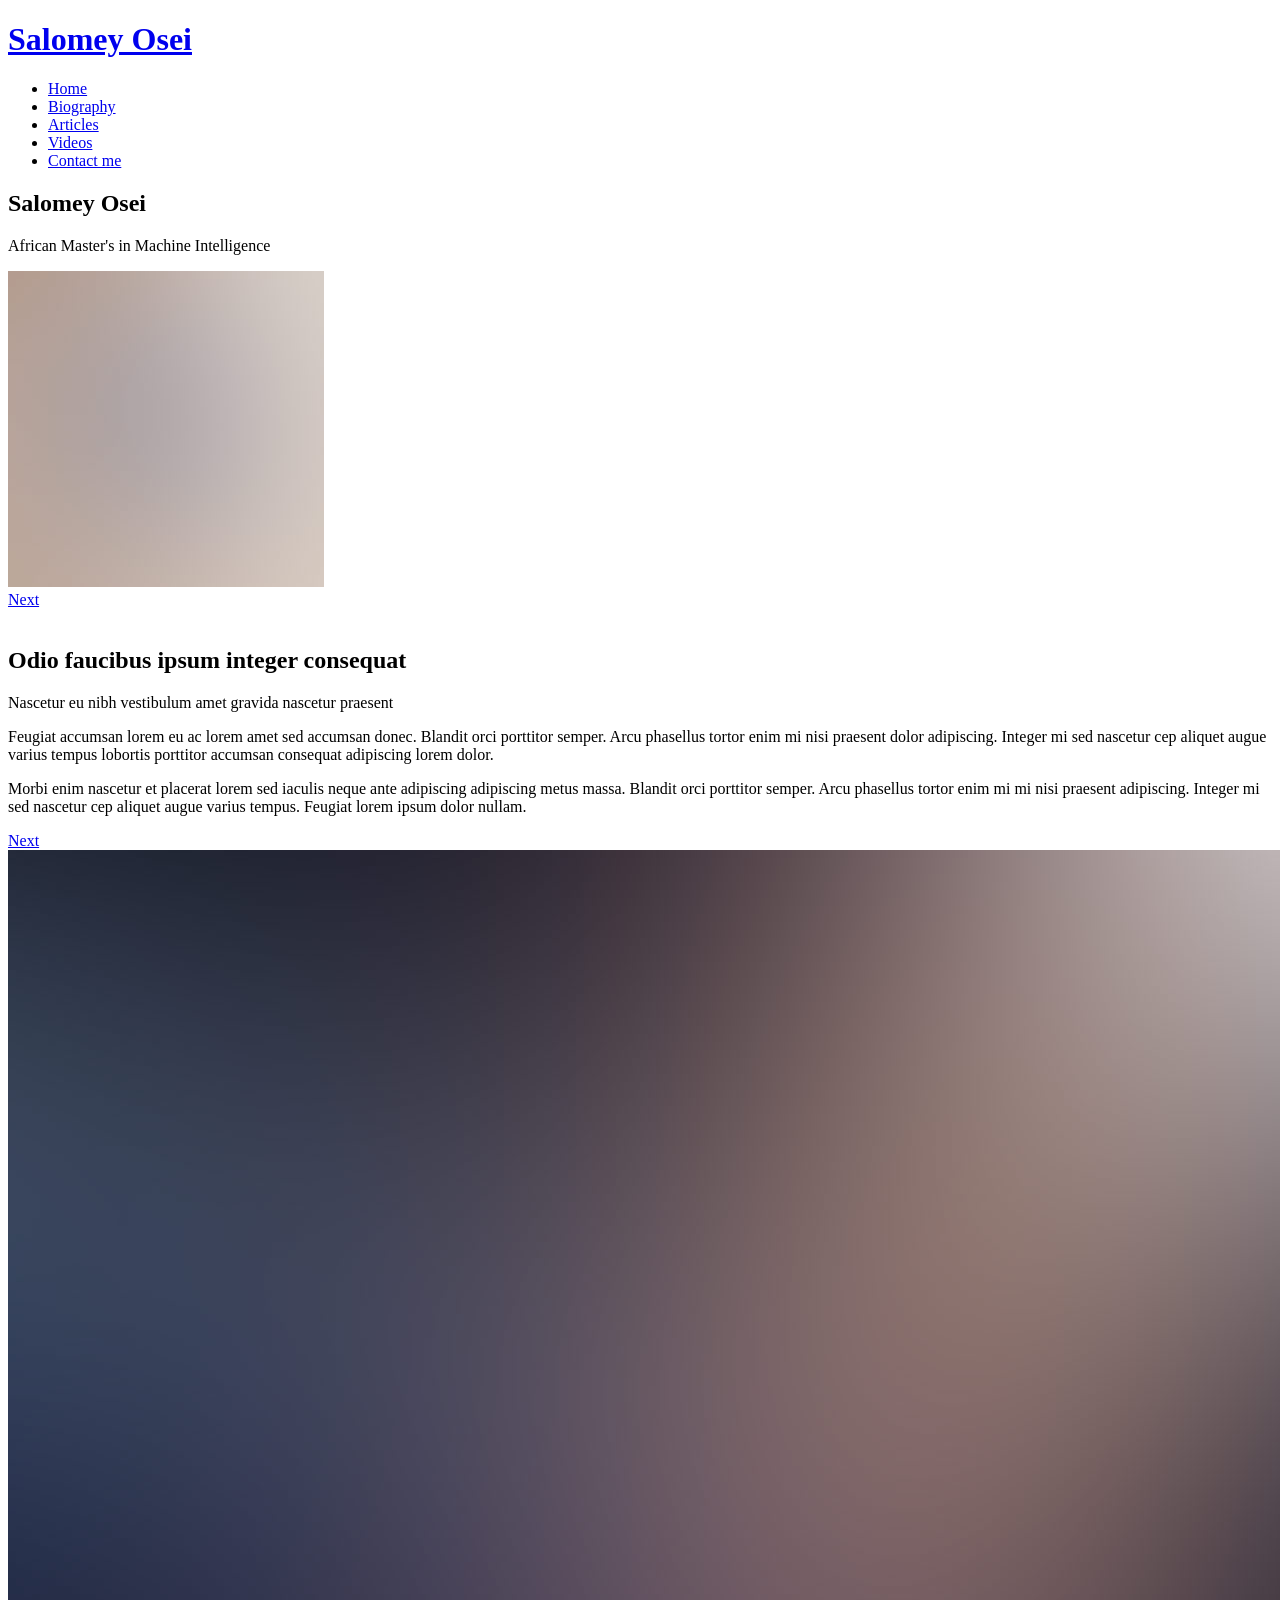
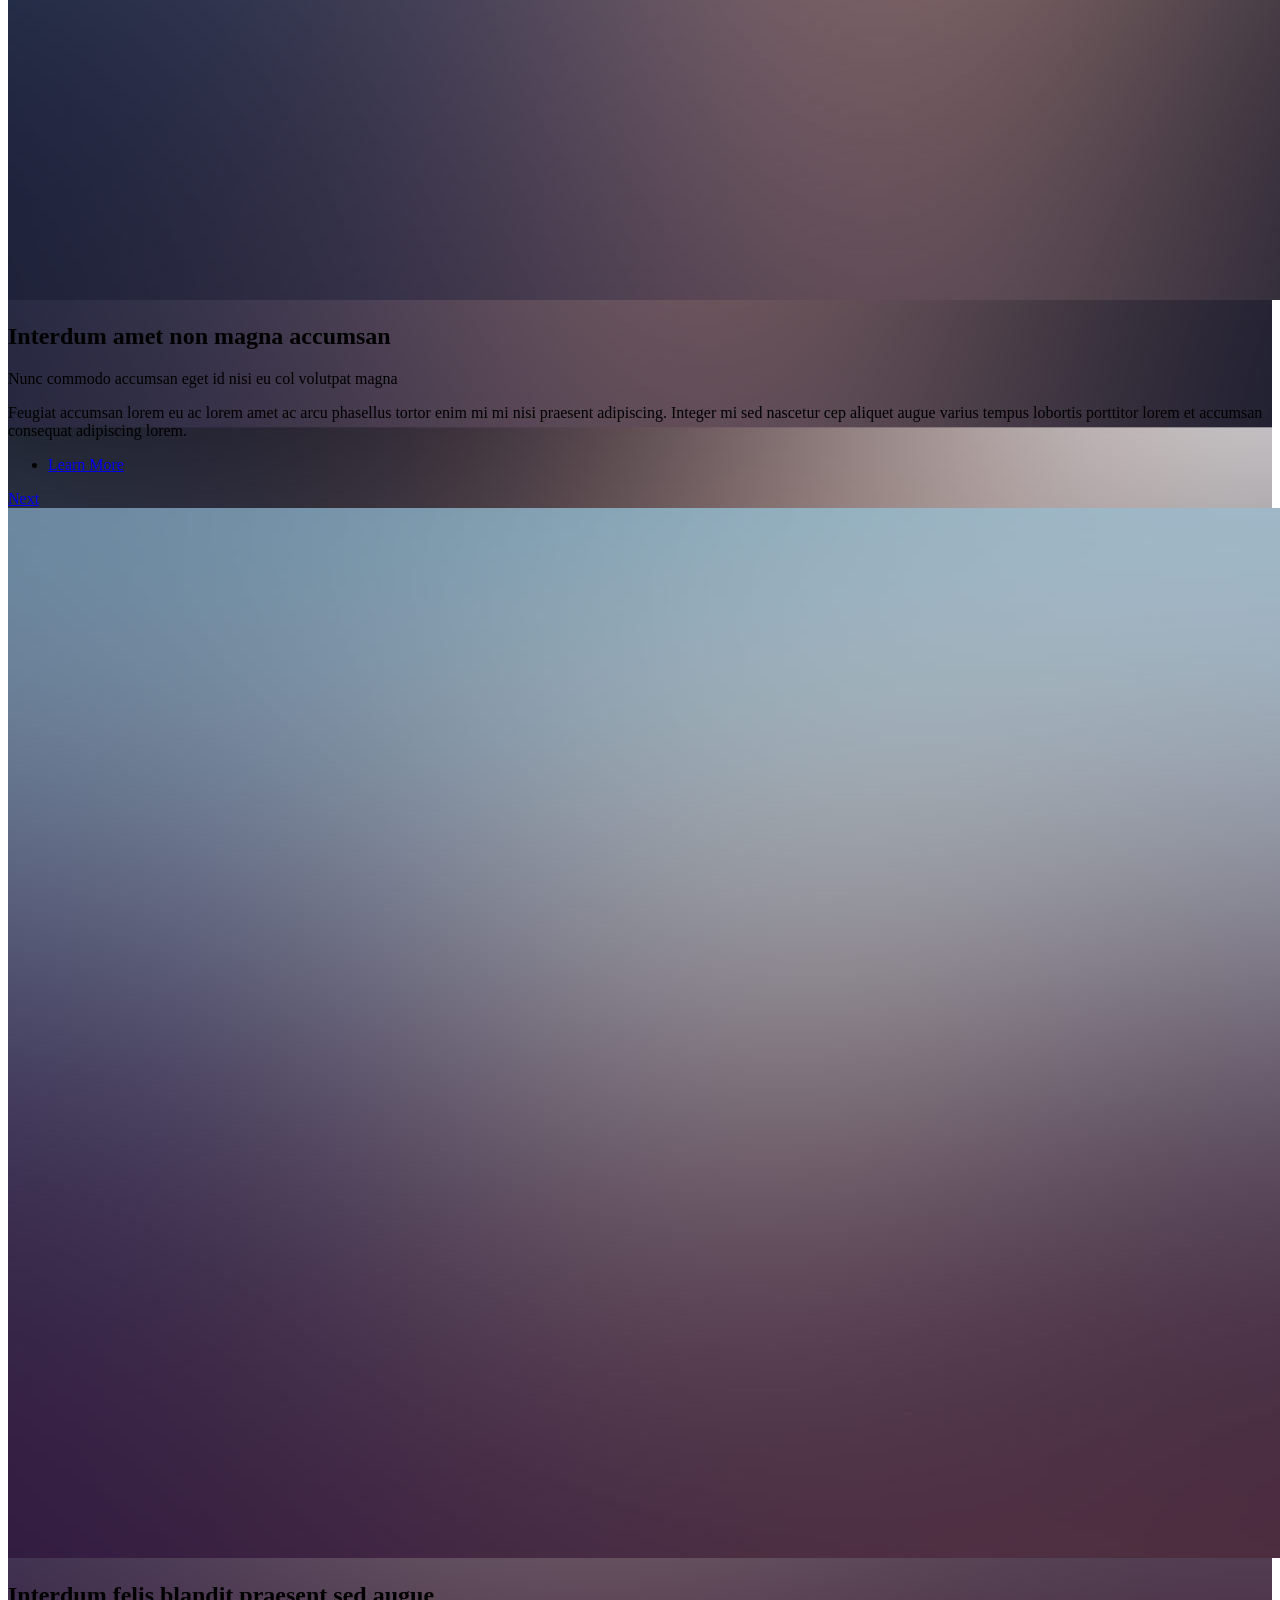
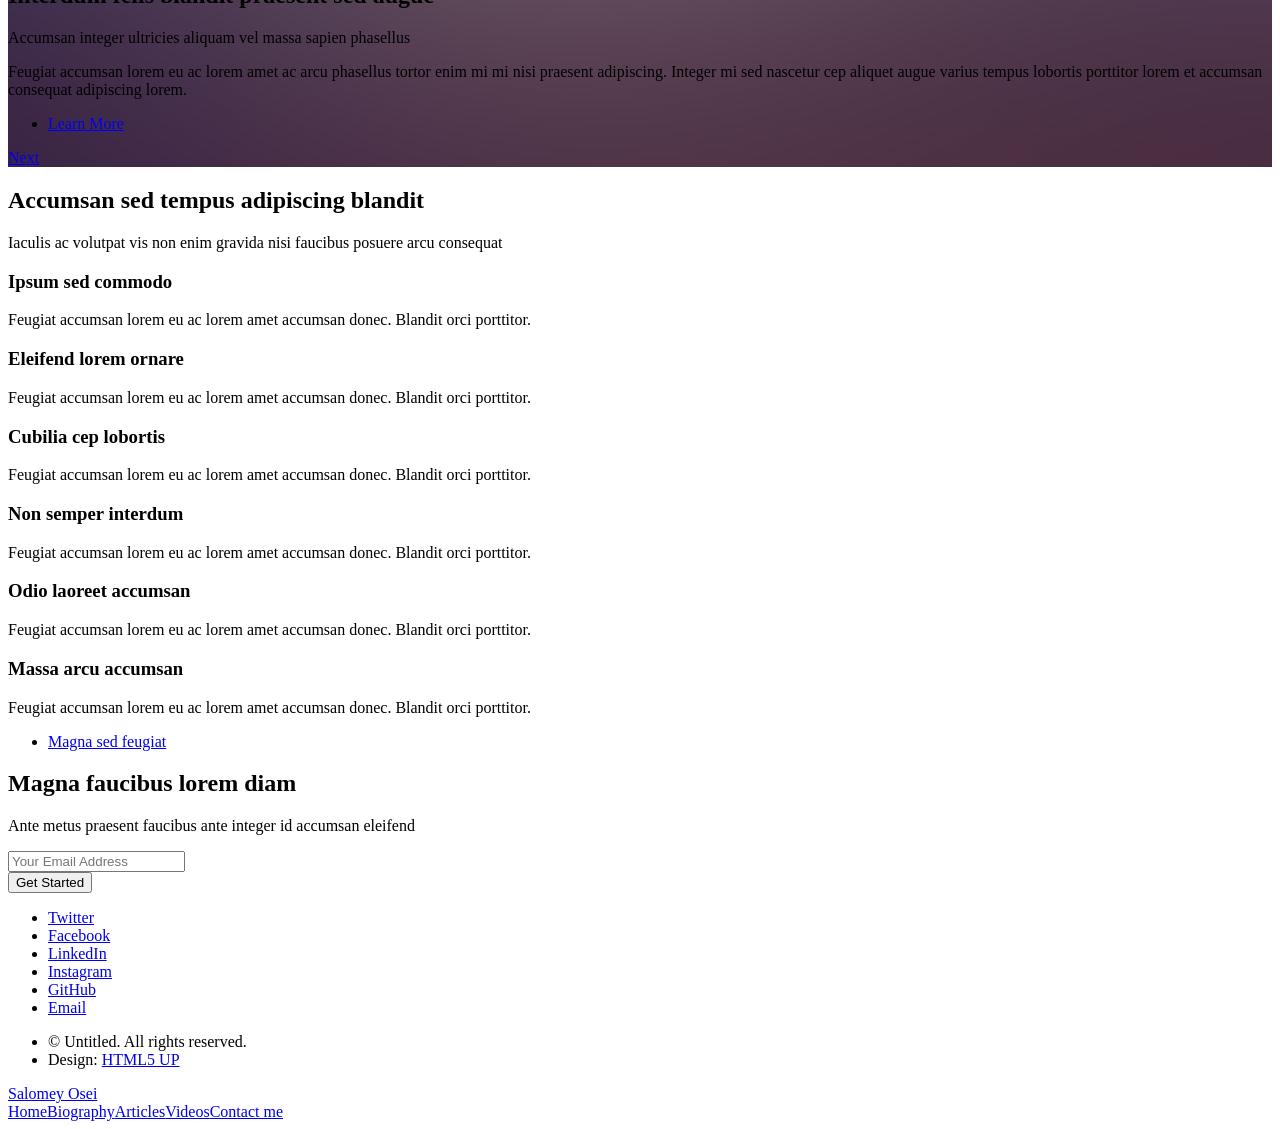
==== commit 07fbaa40: "Add files via upload updated" ====
--- a/index.html
+++ b/index.html
@@ -6,7 +6,7 @@
 -->
 <html>
 	<head>
-		<title>Landed by HTML5 UP</title>
+		<title>Salomey Osei | Portfolio</title>
 		<meta charset="utf-8" />
 		<meta name="viewport" content="width=device-width, initial-scale=1, user-scalable=no" />
 		<link rel="stylesheet" href="assets/css/main.css" />
@@ -17,29 +17,14 @@
 
 			<!-- Header -->
 				<header id="header">
-					<h1 id="logo"><a href="index.html">Landed</a></h1>
+					<h1 id="logo"><a href="#">Salomey Osei</a></h1>
 					<nav id="nav">
 						<ul>
-							<li><a href="index.html">Home</a></li>
-							<li>
-								<a href="#">Layouts</a>
-								<ul>
-									<li><a href="left-sidebar.html">Left Sidebar</a></li>
-									<li><a href="right-sidebar.html">Right Sidebar</a></li>
-									<li><a href="no-sidebar.html">No Sidebar</a></li>
-									<li>
-										<a href="#">Submenu</a>
-										<ul>
-											<li><a href="#">Option 1</a></li>
-											<li><a href="#">Option 2</a></li>
-											<li><a href="#">Option 3</a></li>
-											<li><a href="#">Option 4</a></li>
-										</ul>
-									</li>
-								</ul>
-							</li>
-							<li><a href="elements.html">Elements</a></li>
-							<li><a href="#" class="button primary">Sign Up</a></li>
+							<li><a href="#">Home</a></li>
+							<li><a href="#">Biography</a></li>
+							<li><a href="#">Articles</a></li>
+							<li><a href="#">Videos</a></li>
+							<li><a href="#">Contact me</a></li>
 						</ul>
 					</nav>
 				</header>
@@ -48,9 +33,8 @@
 				<section id="banner">
 					<div class="content">
 						<header>
-							<h2>The future has landed</h2>
-							<p>And there are no hoverboards or flying cars.<br />
-							Just apps. Lots of mother flipping apps.</p>
+							<h2>Salomey Osei</h2>
+							<p>African Master's in Machine Intelligence</p>
 						</header>
 						<span class="image"><img src="images/pic01.jpg" alt="" /></span>
 					</div>
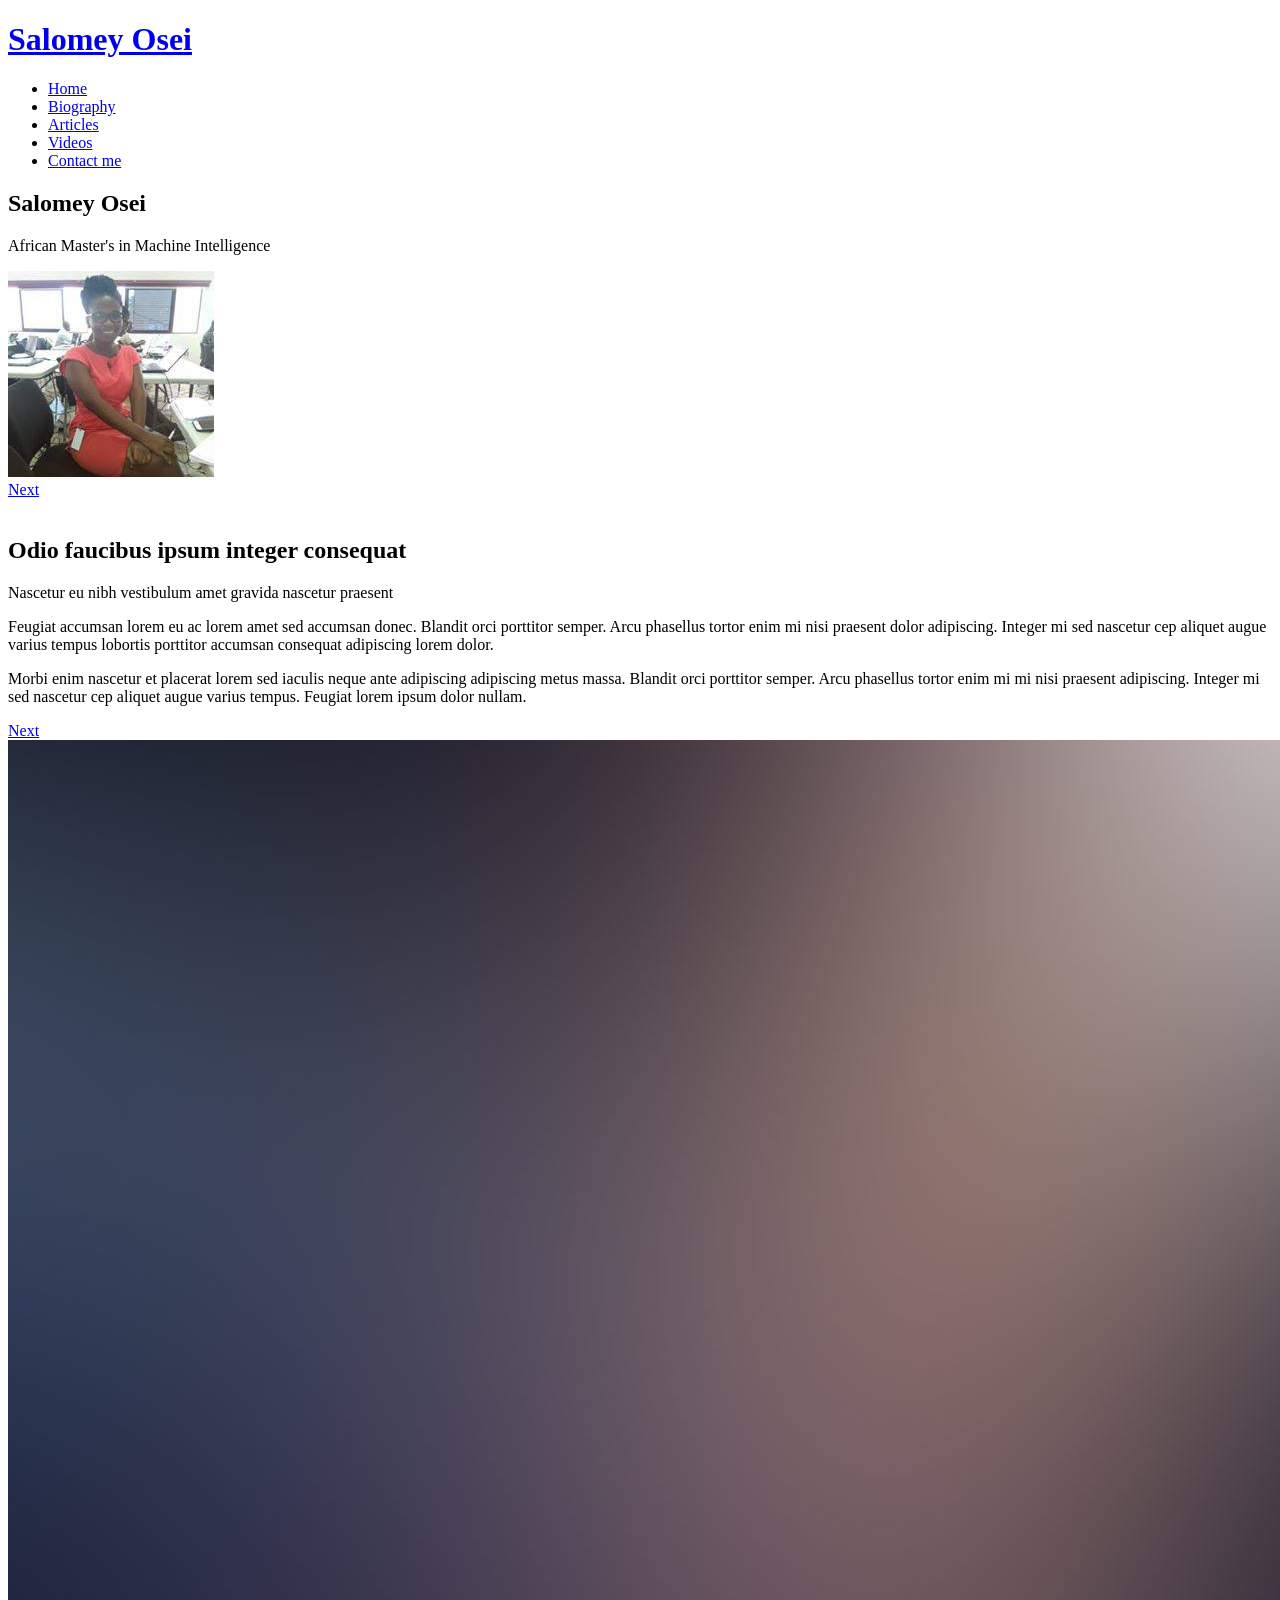
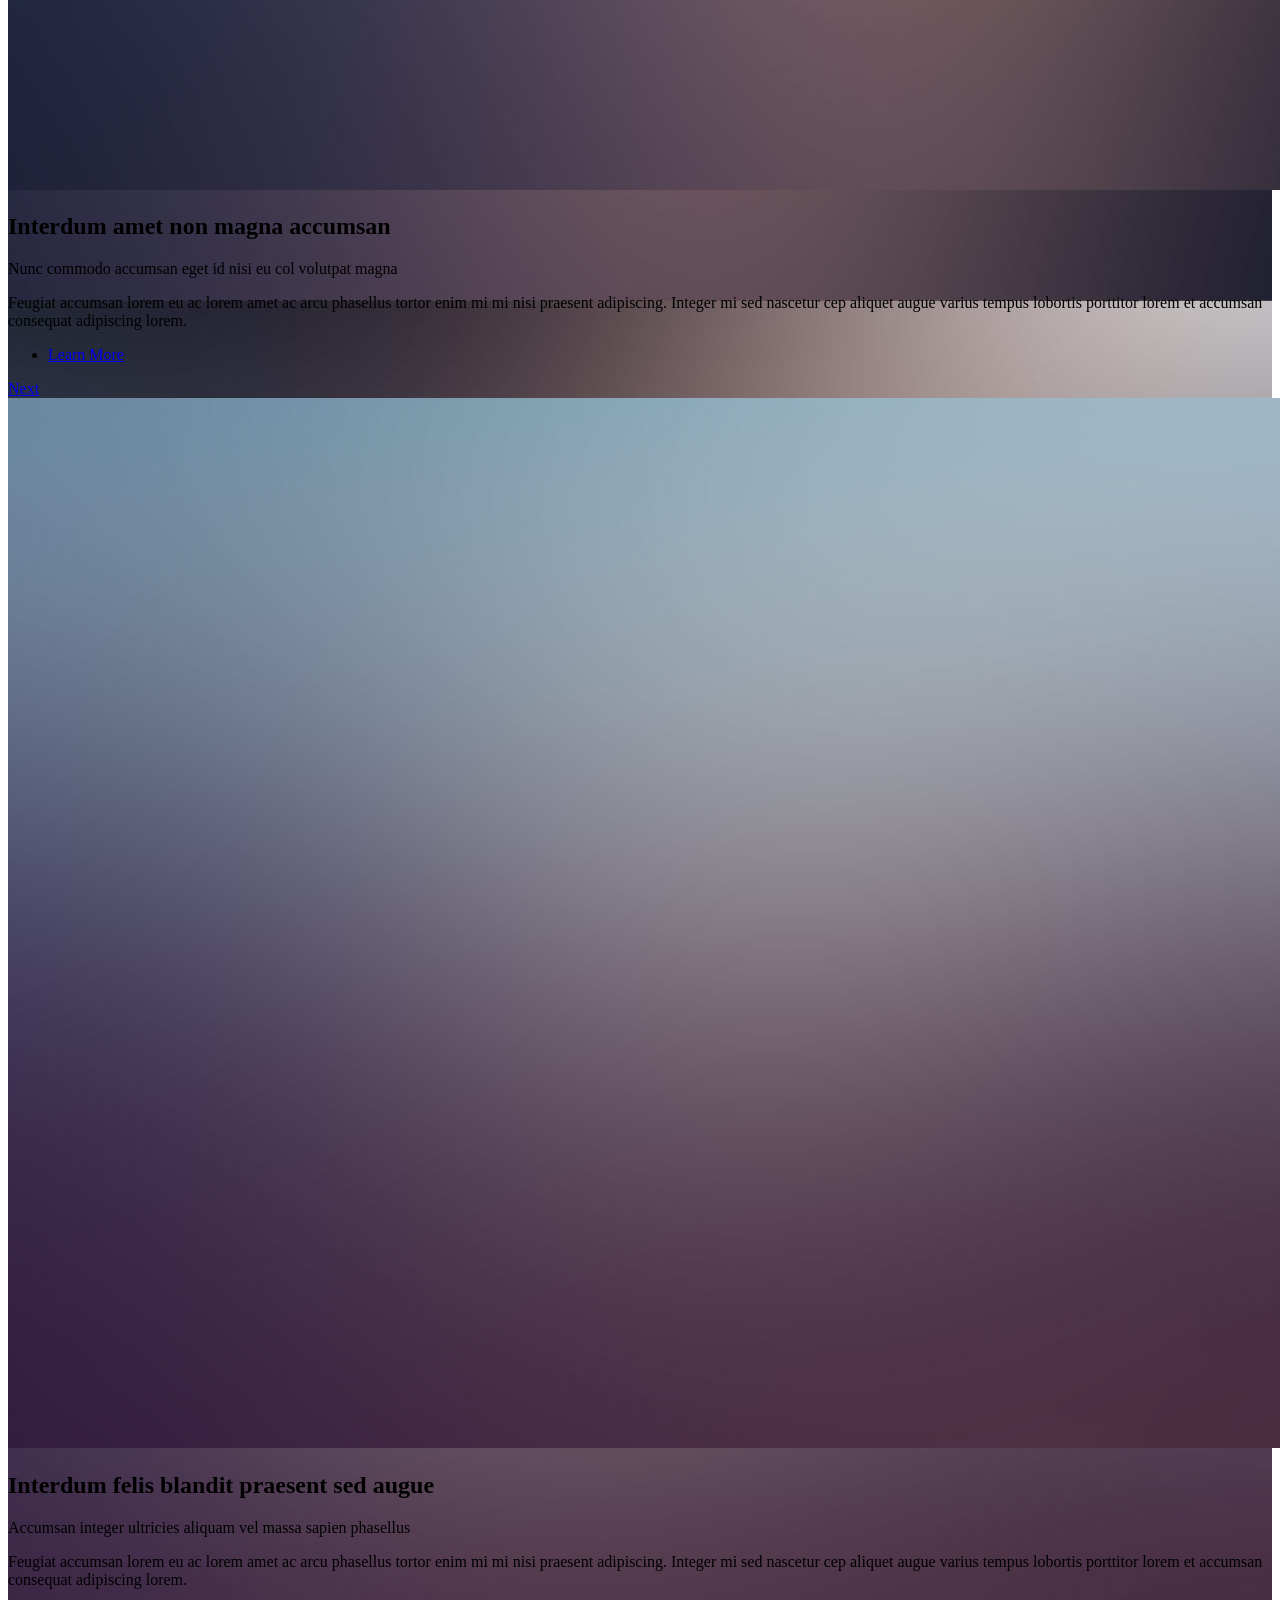
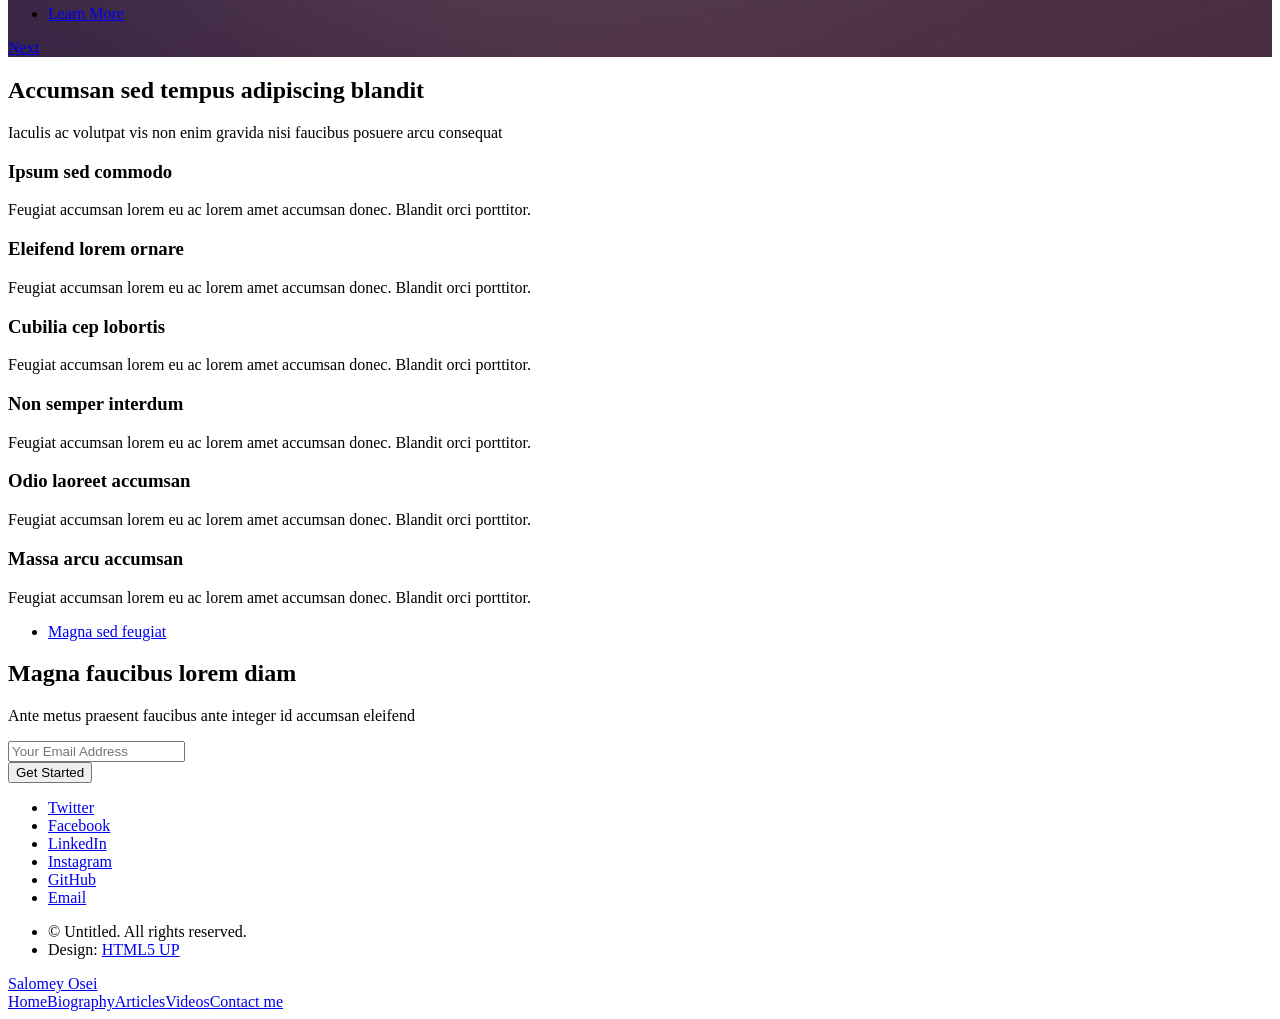
==== commit 6b2af04d: "Add files via upload" ====
--- a/index.html
+++ b/index.html
@@ -36,7 +36,7 @@
 							<h2>Salomey Osei</h2>
 							<p>African Master's in Machine Intelligence</p>
 						</header>
-						<span class="image"><img src="images/pic01.jpg" alt="" /></span>
+						<span class="image"><img src="images/user.jpg" alt="profile picture" /></span>
 					</div>
 					<a href="#one" class="goto-next scrolly">Next</a>
 				</section>
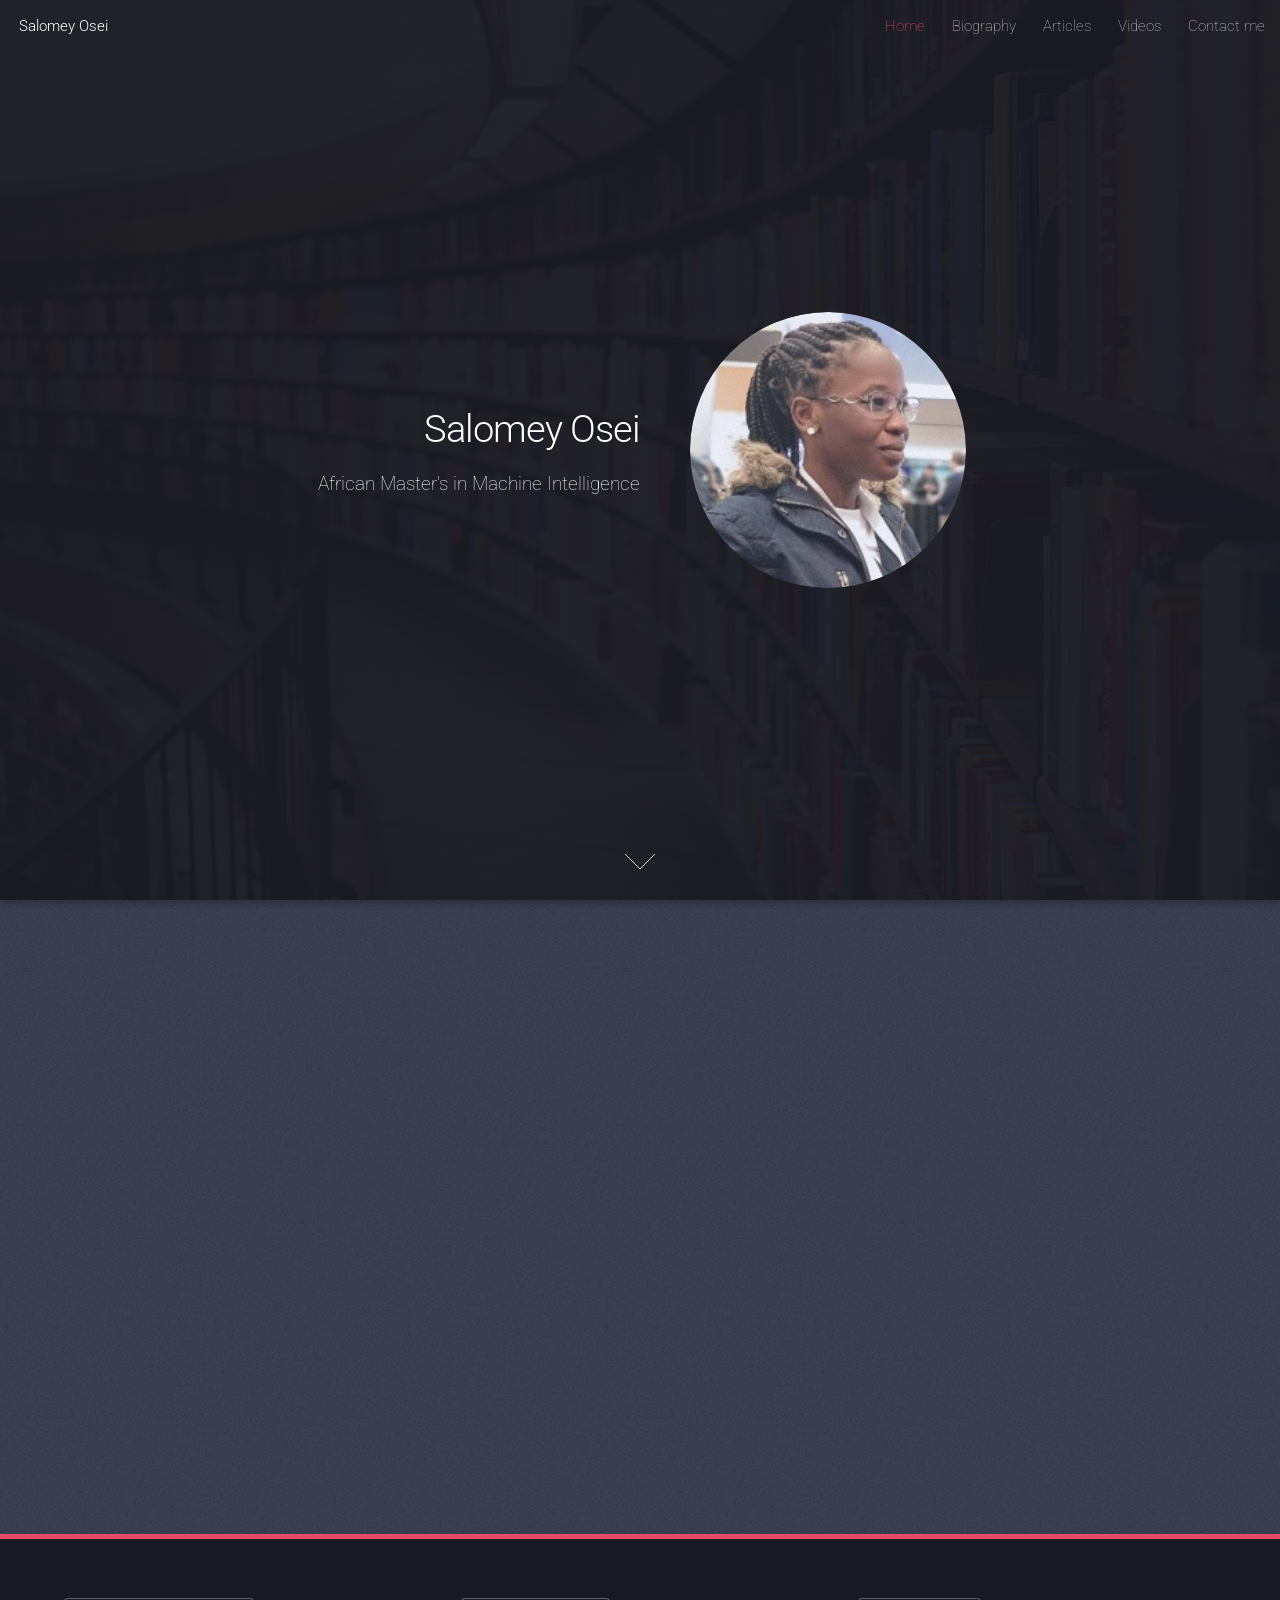
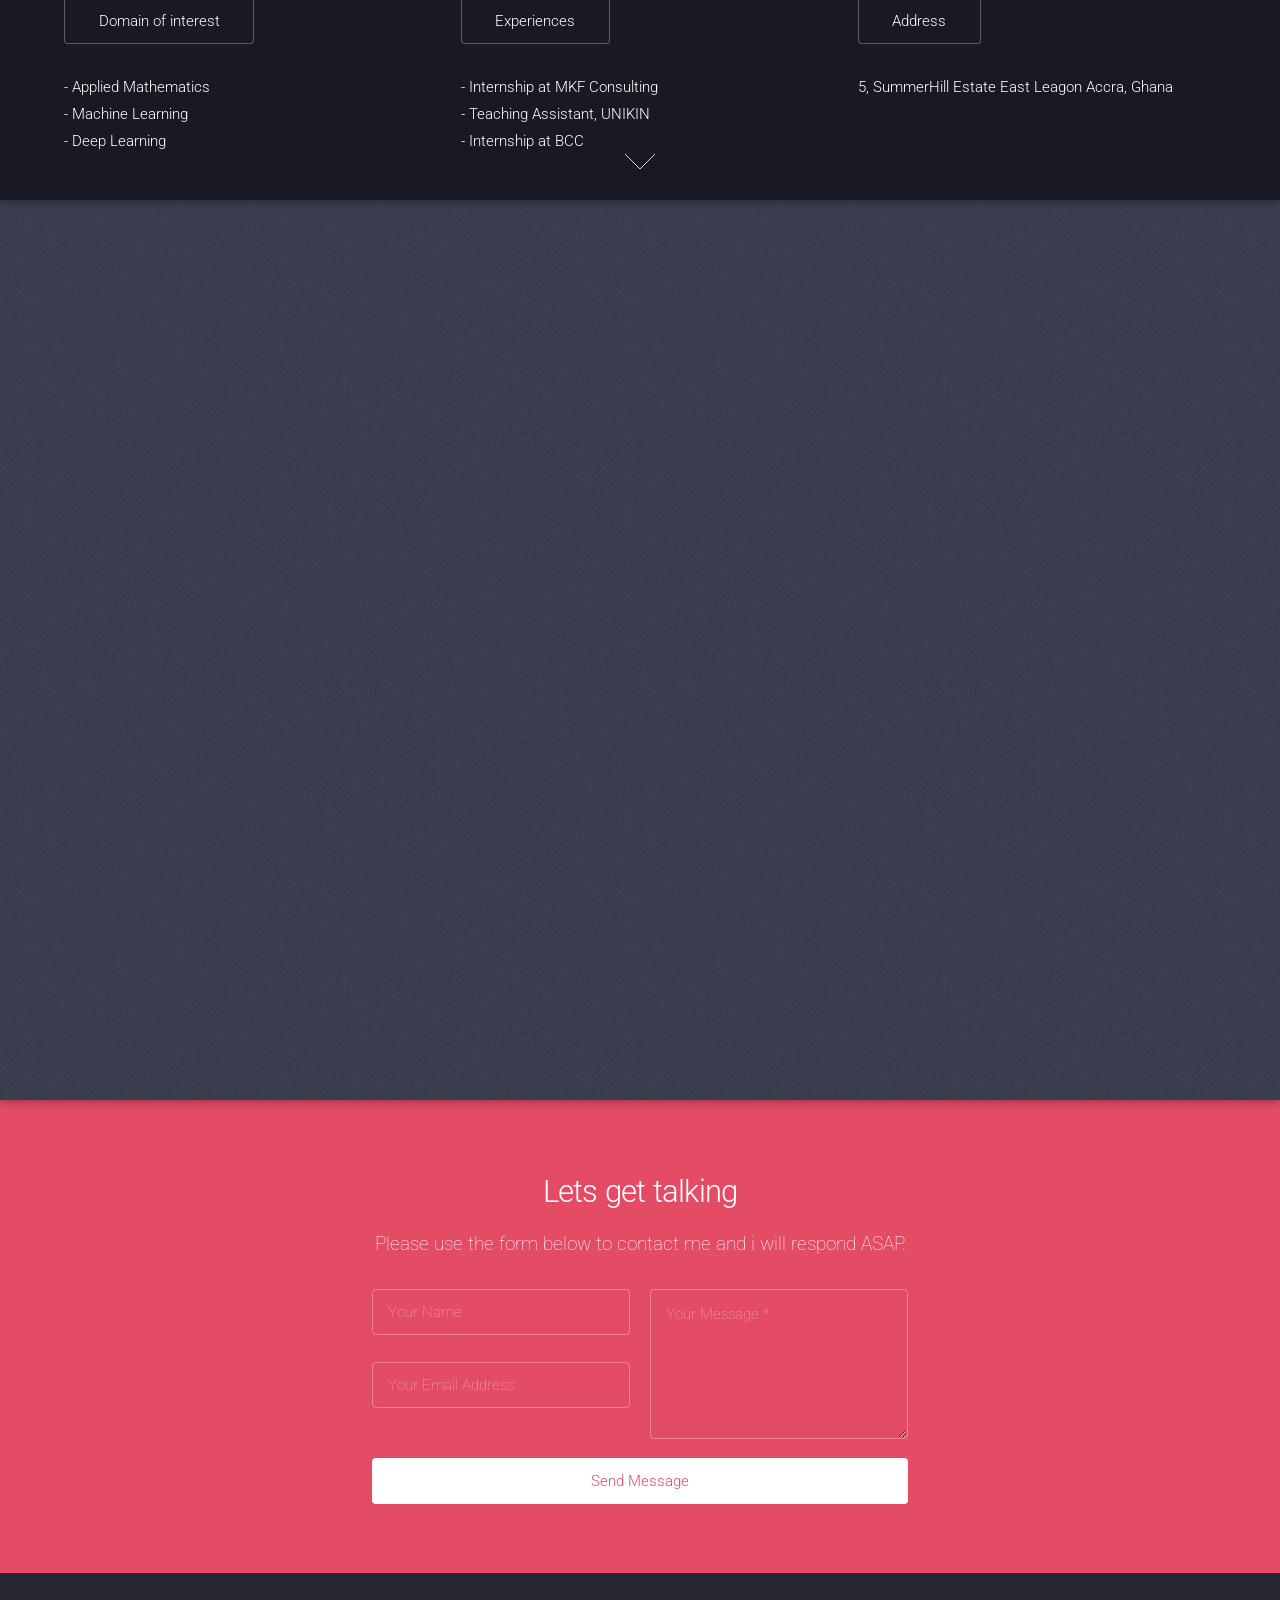
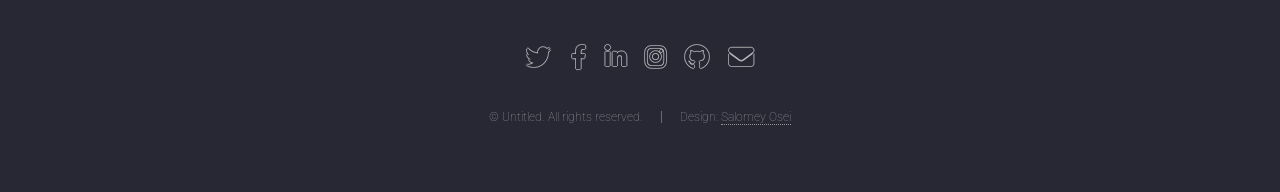
==== commit c518bac5: "Add files via upload 31032020" ====
--- a/index.html
+++ b/index.html
@@ -16,12 +16,12 @@
 		<div id="page-wrapper">
 
 			<!-- Header -->
-				<header id="header">
+				<header id="header" >
 					<h1 id="logo"><a href="#">Salomey Osei</a></h1>
 					<nav id="nav">
 						<ul>
-							<li><a href="#">Home</a></li>
-							<li><a href="#">Biography</a></li>
+							<li class="active"><a href="#">Home</a></li>
+							<li><a href="biography.html" class="scrolly">Biography</a></li>
 							<li><a href="#">Articles</a></li>
 							<li><a href="#">Videos</a></li>
 							<li><a href="#">Contact me</a></li>
@@ -36,7 +36,7 @@
 							<h2>Salomey Osei</h2>
 							<p>African Master's in Machine Intelligence</p>
 						</header>
-						<span class="image"><img src="images/user.jpg" alt="profile picture" /></span>
+						<span class="image"><img src="images/profile-picture.jpg" alt="profile picture" /></span>
 					</div>
 					<a href="#one" class="goto-next scrolly">Next</a>
 				</section>
@@ -48,24 +48,34 @@
 						<div class="container">
 							<div class="row">
 								<div class="col-4 col-12-medium">
+									<footer>
+											<ul class="actions">
+												<li><a href="#" class="button">Domain of interest</a></li>
+											</ul>
+										</footer>
 									<header>
-										<h2>Odio faucibus ipsum integer consequat</h2>
-										<p>Nascetur eu nibh vestibulum amet gravida nascetur praesent</p>
+										<b>- Applied Mathematics</b> <br>
+										<b>- Machine Learning</b><br>
+										<b>- Deep Learning</b>
 									</header>
 								</div>
 								<div class="col-4 col-12-medium">
-									<p>Feugiat accumsan lorem eu ac lorem amet sed accumsan donec.
-									Blandit orci porttitor semper. Arcu phasellus tortor enim mi
-									nisi praesent dolor adipiscing. Integer mi sed nascetur cep aliquet
-									augue varius tempus lobortis porttitor accumsan consequat
-									adipiscing lorem dolor.</p>
+								<footer>
+										<ul class="actions">
+											<li><a href="#" class="button">Experiences</a></li>
+										</ul>
+									</footer>
+									<b>- Internship at MKF Consulting</b><br>
+									<b>- Teaching Assistant, UNIKIN</b><br>
+									<b>- Internship at BCC</b>
 								</div>
 								<div class="col-4 col-12-medium">
-									<p>Morbi enim nascetur et placerat lorem sed iaculis neque ante
-									adipiscing adipiscing metus massa. Blandit orci porttitor semper.
-									Arcu phasellus tortor enim mi mi nisi praesent adipiscing. Integer
-									mi sed nascetur cep aliquet augue varius tempus. Feugiat lorem
-									ipsum dolor nullam.</p>
+									<footer>
+											<ul class="actions">
+												<li><a href="#" class="button">Address</a></li>
+											</ul>
+										</footer>
+									<b>5, SummerHill Estate East Leagon Accra, Ghana</b>
 								</div>
 							</div>
 						</div>
@@ -75,98 +85,69 @@
 
 			<!-- Two -->
 				<section id="two" class="spotlight style2 right">
-					<span class="image fit main"><img src="images/pic03.jpg" alt="" /></span>
+					<span class="image fit main"><img src="images/quotes.png" alt="quotes"></span>
 					<div class="content">
 						<header>
-							<h2>Interdum amet non magna accumsan</h2>
-							<p>Nunc commodo accumsan eget id nisi eu col volutpat magna</p>
+								<h3>QUOTES</h3>
+							<h2><i>" Mathimatics is like a woman, maybe complex and complicted yet the most beautiful and powerful tool. It
+									is not about numbers, algorithms or equations but undestanding. "</i></h2>
+							<p><i>Salomey Osei</i></p>
 						</header>
 						<p>Feugiat accumsan lorem eu ac lorem amet ac arcu phasellus tortor enim mi mi nisi praesent adipiscing. Integer mi sed nascetur cep aliquet augue varius tempus lobortis porttitor lorem et accumsan consequat adipiscing lorem.</p>
 						<ul class="actions">
-							<li><a href="#" class="button">Learn More</a></li>
+							<li><a href="biography.html" class="button">Read More</a></li>
 						</ul>
 					</div>
 					<a href="#three" class="goto-next scrolly">Next</a>
 				</section>
-
-			<!-- Three -->
-				<section id="three" class="spotlight style3 left">
-					<span class="image fit main bottom"><img src="images/pic04.jpg" alt="" /></span>
-					<div class="content">
-						<header>
-							<h2>Interdum felis blandit praesent sed augue</h2>
-							<p>Accumsan integer ultricies aliquam vel massa sapien phasellus</p>
-						</header>
-						<p>Feugiat accumsan lorem eu ac lorem amet ac arcu phasellus tortor enim mi mi nisi praesent adipiscing. Integer mi sed nascetur cep aliquet augue varius tempus lobortis porttitor lorem et accumsan consequat adipiscing lorem.</p>
-						<ul class="actions">
-							<li><a href="#" class="button">Learn More</a></li>
-						</ul>
-					</div>
-					<a href="#four" class="goto-next scrolly">Next</a>
-				</section>
-
-			<!-- Four -->
-				<section id="four" class="wrapper style1 special fade-up">
-					<div class="container">
-						<header class="major">
-							<h2>Accumsan sed tempus adipiscing blandit</h2>
-							<p>Iaculis ac volutpat vis non enim gravida nisi faucibus posuere arcu consequat</p>
-						</header>
-						<div class="box alt">
-							<div class="row gtr-uniform">
-								<section class="col-4 col-6-medium col-12-xsmall">
-									<span class="icon solid alt major fa-chart-area"></span>
-									<h3>Ipsum sed commodo</h3>
-									<p>Feugiat accumsan lorem eu ac lorem amet accumsan donec. Blandit orci porttitor.</p>
-								</section>
-								<section class="col-4 col-6-medium col-12-xsmall">
-									<span class="icon solid alt major fa-comment"></span>
-									<h3>Eleifend lorem ornare</h3>
-									<p>Feugiat accumsan lorem eu ac lorem amet accumsan donec. Blandit orci porttitor.</p>
-								</section>
-								<section class="col-4 col-6-medium col-12-xsmall">
-									<span class="icon solid alt major fa-flask"></span>
-									<h3>Cubilia cep lobortis</h3>
-									<p>Feugiat accumsan lorem eu ac lorem amet accumsan donec. Blandit orci porttitor.</p>
-								</section>
-								<section class="col-4 col-6-medium col-12-xsmall">
-									<span class="icon solid alt major fa-paper-plane"></span>
-									<h3>Non semper interdum</h3>
-									<p>Feugiat accumsan lorem eu ac lorem amet accumsan donec. Blandit orci porttitor.</p>
-								</section>
-								<section class="col-4 col-6-medium col-12-xsmall">
-									<span class="icon solid alt major fa-file"></span>
-									<h3>Odio laoreet accumsan</h3>
-									<p>Feugiat accumsan lorem eu ac lorem amet accumsan donec. Blandit orci porttitor.</p>
-								</section>
-								<section class="col-4 col-6-medium col-12-xsmall">
-									<span class="icon solid alt major fa-lock"></span>
-									<h3>Massa arcu accumsan</h3>
-									<p>Feugiat accumsan lorem eu ac lorem amet accumsan donec. Blandit orci porttitor.</p>
-								</section>
-							</div>
-						</div>
-						<footer class="major">
-							<ul class="actions special">
-								<li><a href="#" class="button">Magna sed feugiat</a></li>
-							</ul>
-						</footer>
-					</div>
-				</section>
+			
 
 			<!-- Five -->
 				<section id="five" class="wrapper style2 special fade">
 					<div class="container">
 						<header>
-							<h2>Magna faucibus lorem diam</h2>
-							<p>Ante metus praesent faucibus ante integer id accumsan eleifend</p>
+							<h2>Lets get talking</h2>
+							<p>Please use the form below to contact me and i will respond ASAP.</p>
 						</header>
-						<form method="post" action="#" class="cta">
+						<!-- <form method="post" action="#" class="cta">
 							<div class="row gtr-uniform gtr-50">
 								<div class="col-8 col-12-xsmall"><input type="email" name="email" id="email" placeholder="Your Email Address" /></div>
 								<div class="col-4 col-12-xsmall"><input type="submit" value="Get Started" class="fit primary" /></div>
 							</div>
-						</form>
+						</form> -->
+						<form method="post" action="#" class="cta">
+								<div class="row gtr-uniform gtr-50">
+										<!-- <div class="row">
+												<div class="col-md-6">
+														<div class="col-8 col-12-xsmall"><input type="text" name="email" id="name" placeholder="Your Name" /></div>
+													<div class="form-group">
+														<input type="text" name="txtEmail" class="form-control" placeholder="Your Email *" value="" />
+													</div>
+													<div class="form-group">
+														<input type="text" name="txtPhone" class="form-control" placeholder="Your Phone Number *" value="" />
+													</div>
+													<div class="form-group">
+														<input type="submit" name="btnSubmit" class="btnContact" value="Send Message" />
+													</div>
+												</div>
+												<div class="col-md-6">
+													<div class="form-group">
+														<textarea name="txtMsg" class="form-control" placeholder="Your Message *" style="width: 100%; height: 150px;"></textarea>
+													</div>
+												</div>
+											</div> -->
+									<div class="col-6 col-12-xsmall">
+										<input type="text" name="email" id="name" placeholder="Your Name" /><br>
+										<input type="email" name="email" id="email" placeholder="Your Email Address" /><br>
+									</div>
+									<div class="col-6 col-12-xsmall">
+											<textarea name="txtMsg" class="form-control" placeholder="Your Message *" style="width: 100%; height: 150px;"></textarea>
+									</div>
+									<div class="col-12 col-12-xsmall">
+											<input type="submit" value="Send Message" class="fit primary" />									</div>
+									
+								</div>
+							</form>
 					</div>
 				</section>
 
@@ -181,7 +162,7 @@
 						<li><a href="#" class="icon solid alt fa-envelope"><span class="label">Email</span></a></li>
 					</ul>
 					<ul class="copyright">
-						<li>&copy; Untitled. All rights reserved.</li><li>Design: <a href="http://html5up.net">HTML5 UP</a></li>
+						<li>&copy; Untitled. All rights reserved.</li><li>Design: <a href="#">Salomey Osei</a></li>
 					</ul>
 				</footer>
 
--- a/assets/css/main.css
+++ b/assets/css/main.css
@@ -3452,7 +3452,7 @@
 	#banner {
 		background-attachment: fixed;
 		background-color: #272833;
-		background-image: url("../../images/banner.jpg");
+		background-image: url("../../images/profile-bg.jpg");
 		background-position: center center;
 		background-size: cover;
 		box-shadow: 0 0.25em 0.5em 0 rgba(0, 0, 0, 0.25);
